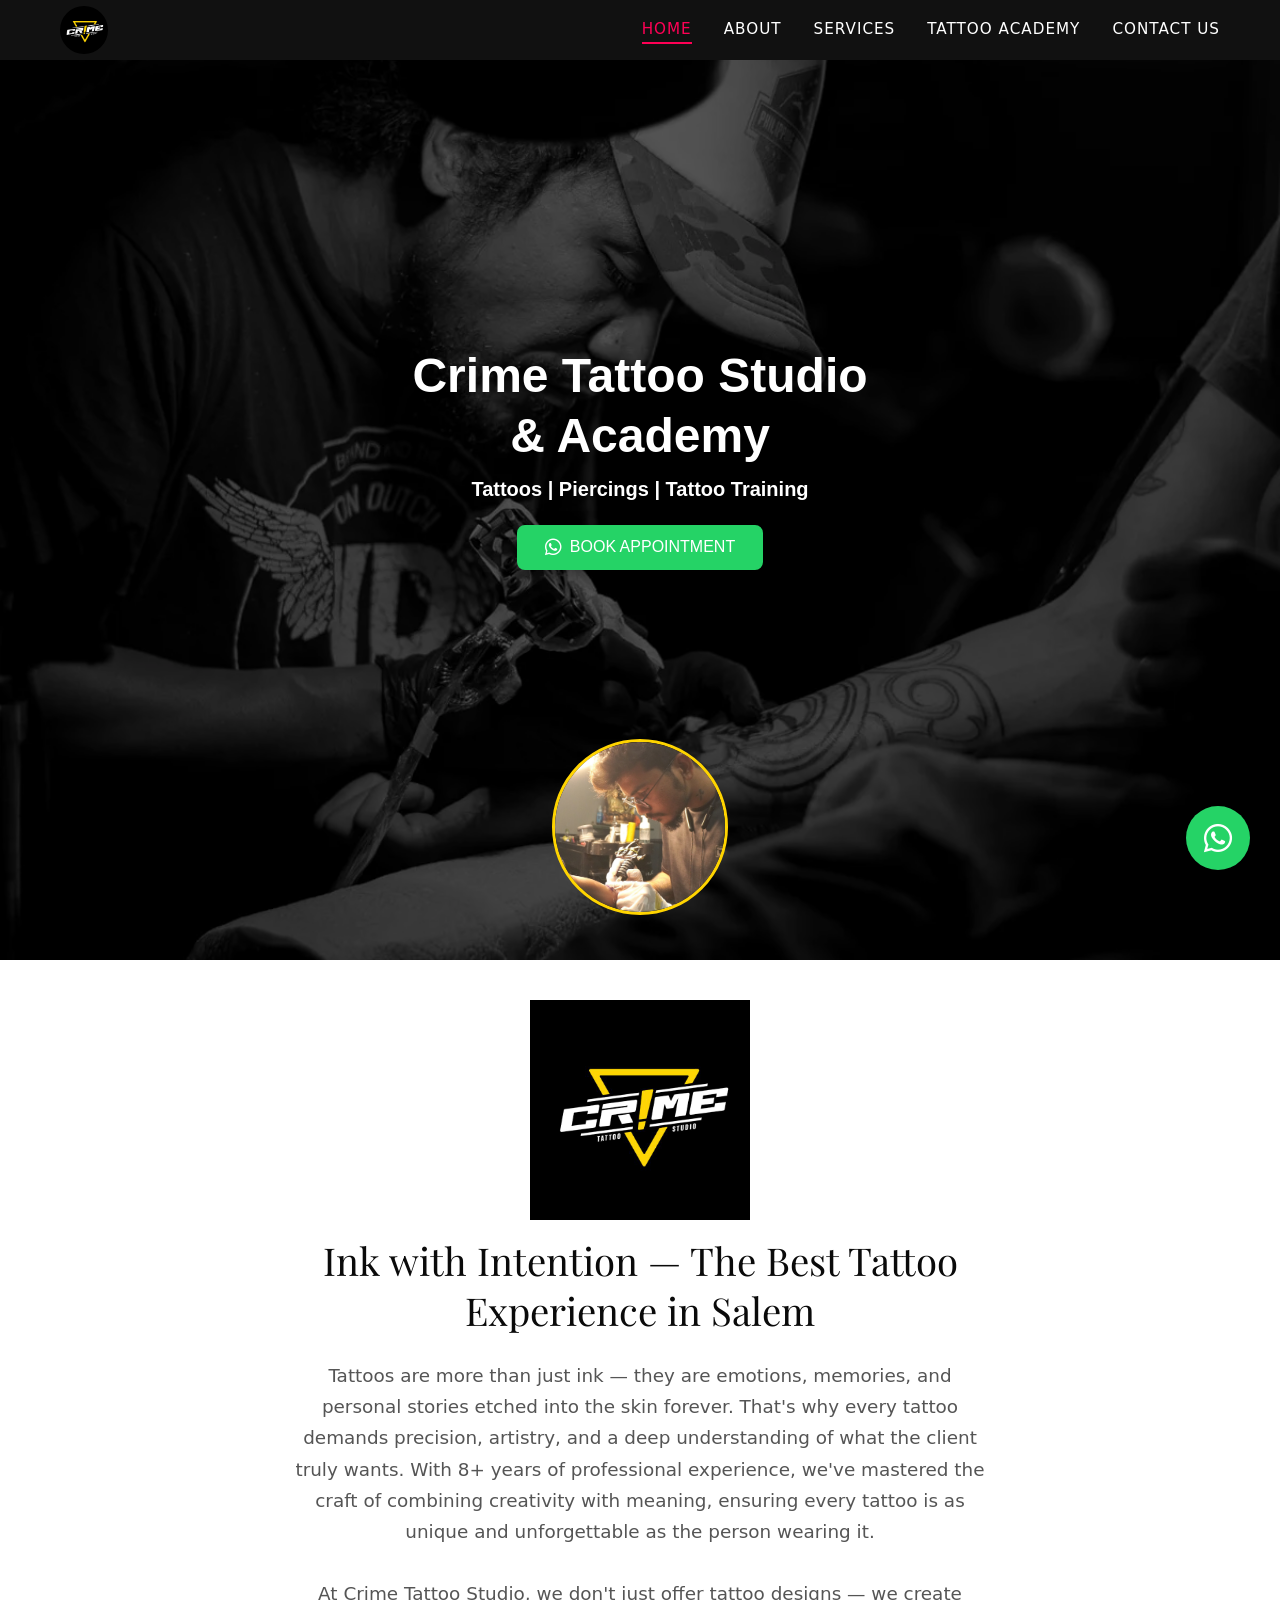
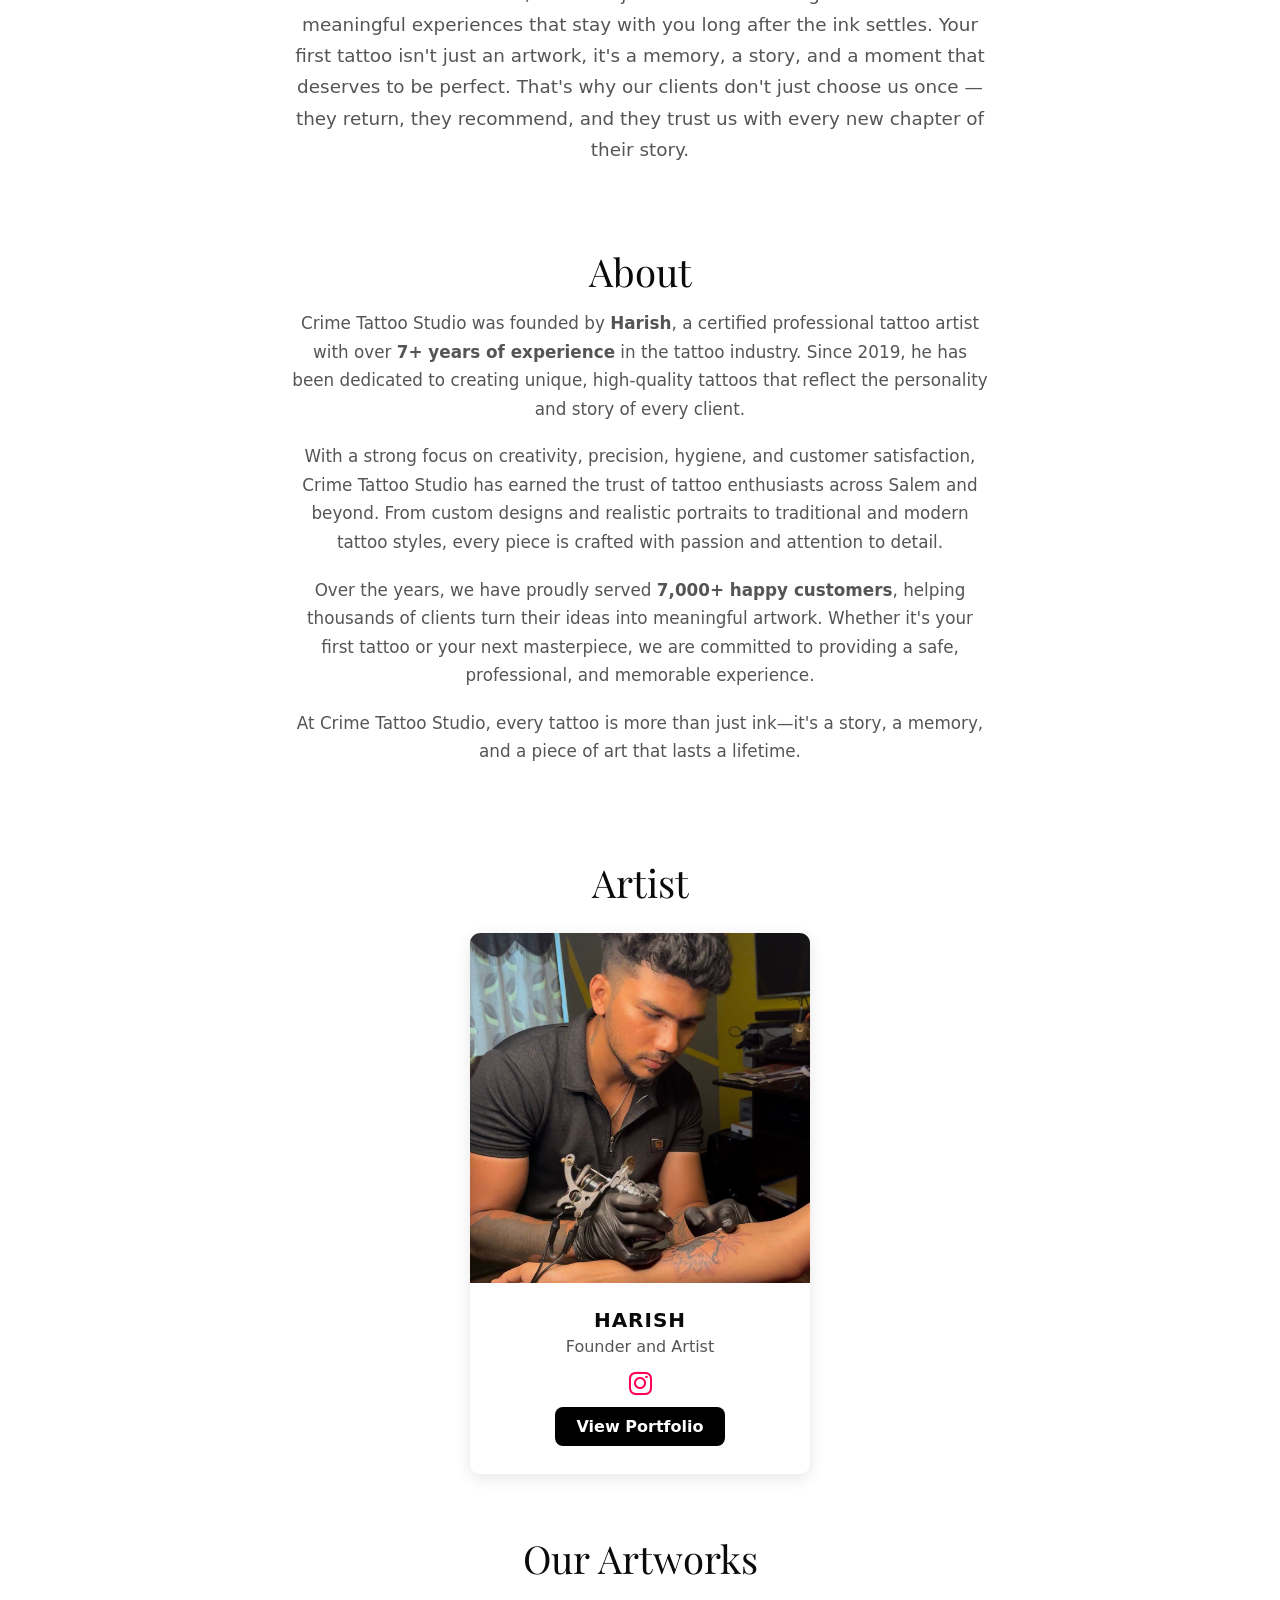
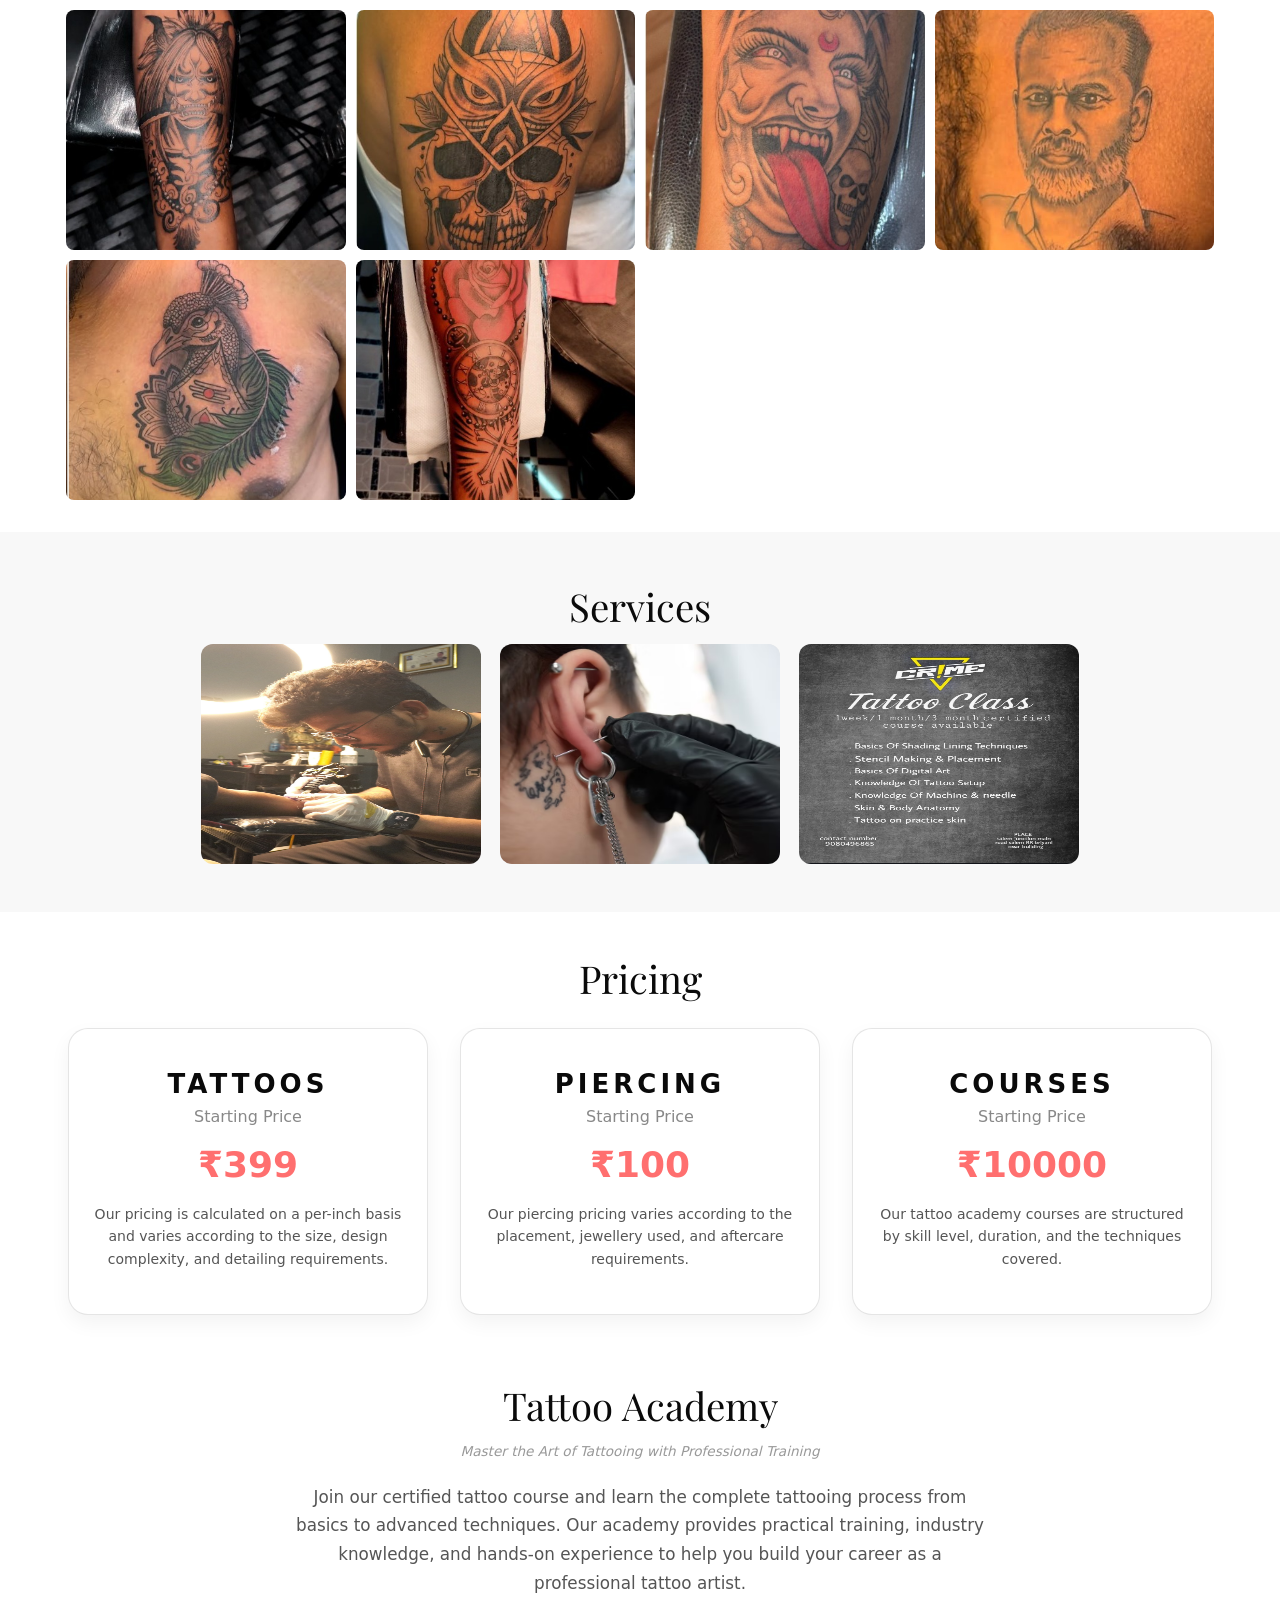
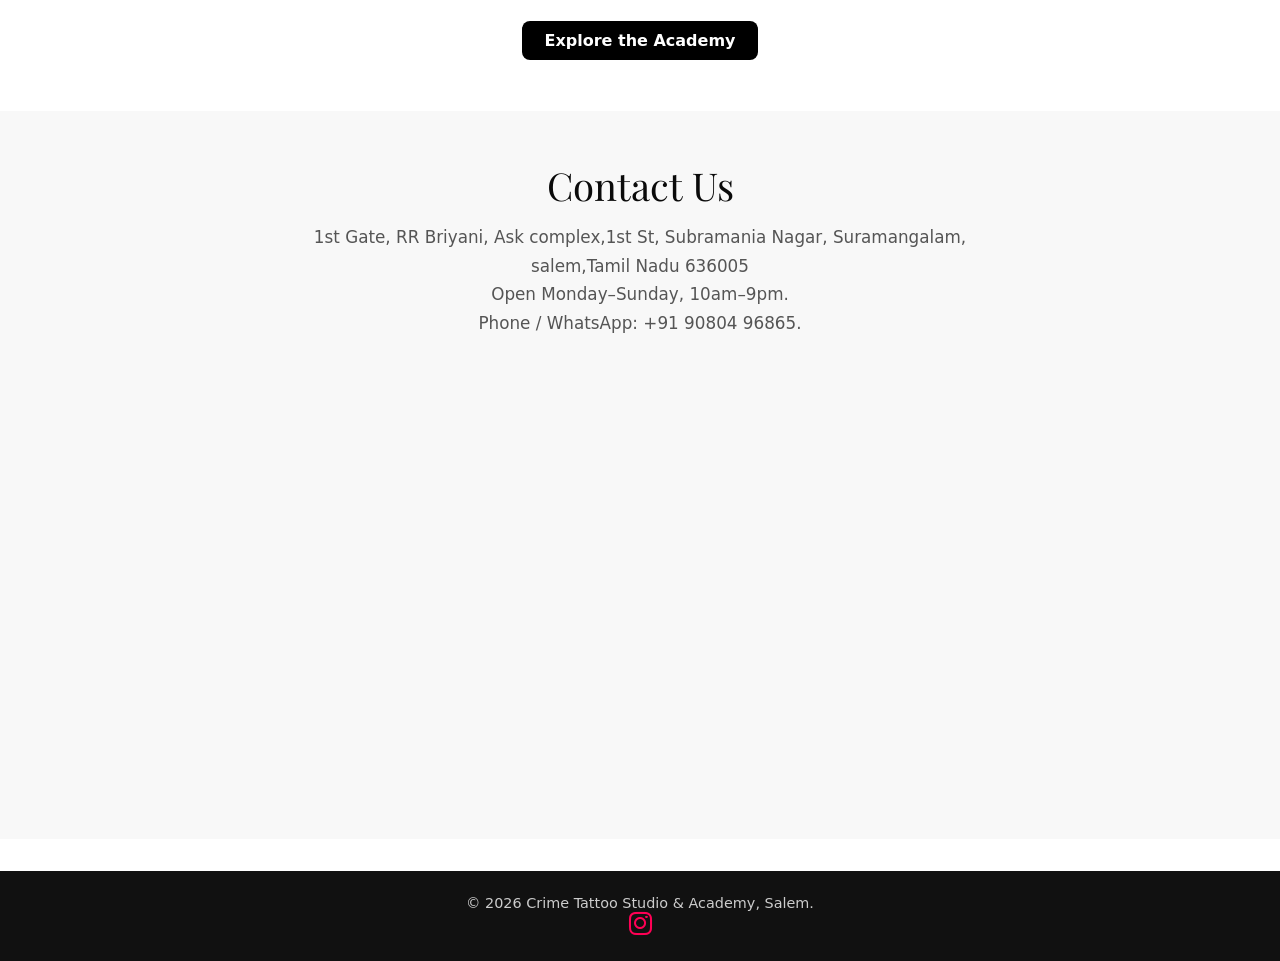
==== index.html @ ee8f3f7a "Fix portfolio issue" ====
<!DOCTYPE html>
<html lang="en">
<head>
    <meta charset="UTF-8">
    <meta name="viewport" content="width=device-width, initial-scale=1.0">
    <link rel="stylesheet" href="css/index.css.css">
    <link rel="icon" href="image/logo.png">
    <link href="https://fonts.googleapis.com/css2?family=Playfair+Display:wght@400;600;700&display=swap" rel="stylesheet">
    <link rel="stylesheet" href="https://cdnjs.cloudflare.com/ajax/libs/font-awesome/6.5.0/css/all.min.css">
    <title>Crime Tattoo Studio &amp; Academy</title>
</head>
<body>

    <!-- ---------------------------------------------------------------- menu-bar ---------------------------------------------------------------- -->
    <header class="header">
        <a href="#home" class="logo-link">
            <img src="image/logo-img.png" alt="Crime Tattoo Studio" class="header-logo">
        </a>

        <nav class="desktop-nav">
            <ul>
                <li class="active"><a href="#home">HOME</a></li>
                <li><a href="#about">ABOUT</a></li>
                <li><a href="#aesthetics">SERVICES</a></li>
                <li><a href="academy.html">TATTOO ACADEMY</a></li>
                <li><a href="#contact">CONTACT US</a></li>
            </ul>
        </nav>

        <div class="hamburger" onclick="openMenu()" role="button" aria-label="Open menu" tabindex="0">
            <span></span>
            <span></span>
            <span></span>
        </div>
    </header>

    <!-- Sidebar Menu (mobile) -->
    <div id="menu" class="menu">
        <div class="menu-header">
            <img src="image/logo-img.png" alt="Crime Tattoo Studio" class="menu-logo">
            <span class="close" onclick="closeMenu()">✕</span>
        </div>

        <ul>
            <li class="active"><a href="#home" onclick="closeMenu()">HOME</a></li>
            <li><a href="#about" onclick="closeMenu()">ABOUT</a></li>
            <li><a href="#aesthetics" onclick="closeMenu()">Services</a></li>
            <li><a href="academy.html" onclick="closeMenu()">TATTOO ACADEMY</a></li>
            <li><a href="#contact" onclick="closeMenu()">CONTACT US</a></li>
        </ul>
    </div>

    <!-- ---------------------------------------------------------------- front image ---------------------------------------------------------------- -->
    <div class="front-img-div" id="home">
        <img src="image/front_img.webp" alt="Crime Tattoo Studio interior" class="front-img">
        <div class="overlay">
            <h1 class="overlay-text">Crime Tattoo Studio<br>&amp; Academy</h1>
            <p class="overlay-text-P">Tattoos | Piercings | Tattoo Training</p>
            <a href="https://wa.me/919080496865?text=Hi%2C%20I%27d%20like%20to%20book%20a%20tattoo%20appointment." target="_blank" rel="noopener" class="overlay-text-button">
                <i class="fa-brands fa-whatsapp"></i> BOOK APPOINTMENT
            </a>
            <img class="front-img-artist" src="image/artist.jpg" alt="Tattoo artist at work">
        </div>
    </div>

    <!-- ---------------------------------------------------------------- bio ---------------------------------------------------------------- -->
    <div class="brand-container">
        <img src="image/logo-img.png" alt="" class="brand-img-1">
    </div>

    <div class="bio">
        <h1 class="bio-font">Ink with Intention — The Best Tattoo Experience in Salem</h1>
    </div>

    <div class="para-div">
        <p class="bio-para">Tattoos are more than just ink — they are emotions, memories, and personal stories etched into the skin forever. That's why every tattoo demands precision, artistry, and a deep understanding of what the client truly wants.
        With 8+ years of professional experience, we've mastered the craft of combining creativity with meaning, ensuring every tattoo is as unique and unforgettable as the person wearing it.</p>

        <p class="bio-para" style="margin-top: 30px;">At Crime Tattoo Studio, we don't just offer tattoo designs — we create meaningful experiences that stay with you long after the ink settles. Your first tattoo isn't just an artwork, it's a memory, a story, and a moment that deserves to be perfect.
        That's why our clients don't just choose us once — they return, they recommend, and they trust us with every new chapter of their story.</p>
    </div>

    <div class="insta-embed-wrap">
        <blockquote class="instagram-media" data-instgrm-permalink="https://www.instagram.com/reel/C_cwazCBXY9/?utm_source=ig_web_copy_link&igsh=MzRlODBiNWFlZA==" data-instgrm-version="14" style="width:100%; max-width:540px; margin:0 auto;">
        </blockquote>
        <script async src="https://www.instagram.com/embed.js"></script>
    </div>

    <!-- ---------------------------------------------------------------- ABOUT (placeholder — replace with real content) ---------------------------------------------------------------- -->
    <section id="about" class="content-section">
        <h1 class="section-title">About</h1>
        <div class="placeholder-block">
            <p class="placeholder-text">
    Crime Tattoo Studio was founded by <strong>Harish</strong>, a certified professional tattoo artist with over <strong>7+ years of experience</strong> in the tattoo industry. Since 2019, he has been dedicated to creating unique, high-quality tattoos that reflect the personality and story of every client.
</p>

<br>

<p class="placeholder-text">
    With a strong focus on creativity, precision, hygiene, and customer satisfaction, Crime Tattoo Studio has earned the trust of tattoo enthusiasts across Salem and beyond. From custom designs and realistic portraits to traditional and modern tattoo styles, every piece is crafted with passion and attention to detail.
</p>

<br>

<p class="placeholder-text">
    Over the years, we have proudly served <strong>7,000+ happy customers</strong>, helping thousands of clients turn their ideas into meaningful artwork. Whether it's your first tattoo or your next masterpiece, we are committed to providing a safe, professional, and memorable experience.
</p>

<br>

<p class="placeholder-text">
    At Crime Tattoo Studio, every tattoo is more than just ink—it's a story, a memory, and a piece of art that lasts a lifetime.
</p>
        </div>
    </section>

    <!-- ---------------------------------------------------------------- artist ---------------------------------------------------------------- -->
    <div class="artist">
        <h1>Artist</h1>
    </div>

    <div class="center-wrapper">
        <div class="team-card">
            <img src="image/artist-img.jpg" alt="Harish, Founder and Artist" class="team-img">

            <div class="team-info">
                <h2>HARISH</h2>
                <p>Founder and Artist</p>
                <a href="https://www.instagram.com/crime_tattoo_studio?utm_source=ig_web_button_share_sheet&igsh=ZDNlZDc0MzIxNw==" target="_blank" rel="noopener" class="insta-icon">
                    <i class="fa-brands fa-instagram"></i>
                </a>
                <a href="https://www.instagram.com/crime_tattoo_studio/?hl=en" class="portfolio-btn" target="_blank">
                    View Portfolio
                </a>
            </div>
        </div>
    </div>

      <!-- ---------------------------------------------------------------- artworks ---------------------------------------------------------------- -->
    <div class="art-work" id="artworks">
        <h1>Our Artworks</h1>
    
        <div class="artwork-grid">
            <img src="image/art-1.jpg" alt="Tattoo artwork 1" class="artwork-img">
            <img src="image/art-2.jpeg" alt="Tattoo artwork 2" class="artwork-img">
            <img src="image/art-3.jpeg" alt="Tattoo artwork 3" class="artwork-img">
            <img src="image/art-4.jpeg" alt="Tattoo artwork 4" class="artwork-img">
            <img src="image/art-5.jpeg" alt="Tattoo artwork 5" class="artwork-img">
            <img src="image/art-6.jpeg" alt="Tattoo artwork 6" class="artwork-img">
        </div>
    </div>

    <!-- ---------------------------------------------------------------- AESTHETICS (placeholder — replace with real content) ---------------------------------------------------------------- -->
    <section id="aesthetics" class="content-section content-section-alt">
        <h1 class="section-title">Services</h1>
        <!-- <p class="placeholder-note">Placeholder section — replace this text and gallery with real content.</p> -->
        <div class="placeholder-grid">
            <div class="placeholder-box">
            <img src="image/artist.jpg" alt="Tattoo artwork 5">
            </div>
            <div class="placeholder-box">
                <img src="image/pierce.avif" alt="">

            </div>
            <div class="placeholder-box">
             <img src="image/course.jpg" alt="Tattoo artwork 5" >
            </div>
        </div>
    </section>

        <!-- ---------------------------------------------------------------- pricing ---------------------------------------------------------------- -->
    <div style="text-align: center;">
        <h1 class="pricing">Pricing</h1>
    </div>

    <div class="price-grid">
        <div class="price-card">
            <h2>TATTOOS</h2>
            <p class="sub">Starting Price</p>
            <h3 class="price">₹399</h3>
            <p class="desc">Our pricing is calculated on a per-inch basis and varies according to the size, design complexity, and detailing requirements.</p>
        </div>

        <div class="price-card">
            <h2>PIERCING</h2>
            <p class="sub">Starting Price</p>
            <h3 class="price">₹100</h3>
            <p class="desc">Our piercing pricing varies according to the placement, jewellery used, and aftercare requirements.</p>
        </div>

        <div class="price-card">
            <h2>COURSES</h2>
            <p class="sub">Starting Price</p>
            <h3 class="price">₹10000</h3>
            <p class="desc">Our tattoo academy courses are structured by skill level, duration, and the techniques covered.</p>
        </div>
    </div>


    <!-- ---------------------------------------------------------------- TATTOO ACADEMY teaser (full page lives at academy.html) ---------------------------------------------------------------- -->
    <section id="academy" class="content-section">
        <h1 class="section-title">Tattoo Academy</h1>
        <p class="placeholder-note">Master the Art of Tattooing with Professional Training</p>
        <div class="placeholder-block">
            <p class="placeholder-text">
                Join our certified tattoo course and learn the complete tattooing process from basics to advanced techniques. Our academy provides practical training, industry knowledge, and hands-on experience to help you build your career as a professional tattoo artist.
            </p>
            <a href="academy.html" class="portfolio-btn" style="margin-top: 1.5rem;">
                Explore the Academy
            </a>
        </div>
    </section>

    <!-- ---------------------------------------------------------------- CONTACT US (placeholder — replace with real content) ---------------------------------------------------------------- -->
    <section id="contact" class="content-section content-section-alt">
        <h1 class="section-title">Contact Us</h1>
        <div class="placeholder-block">
            <p class="placeholder-text">1st Gate, RR Briyani, Ask complex,1st St, Subramania Nagar, Suramangalam, salem,Tamil Nadu 636005<br>Open Monday–Sunday, 10am–9pm.<br>Phone / WhatsApp: +91 90804 96865.</p>
            
            <div class="map-container">
                  <iframe
        src="https://www.google.com/maps/embed?pb=!1m18!1m12!1m3!1d4568.68470711712!2d78.1223029!3d11.6735765!2m3!1f0!2f0!3f0!3m2!1i1024!2i768!4f13.1!3m3!1m2!1s0x3babf17b9f1bd585%3A0x77388f1782b9aaf9!2sCrime%20Tattoo%20Studio!5e1!3m2!1sen!2sin!4v1781874824951!5m2!1sen!2sin"
        width="100%"
        height="450"
        style="border:0;"
        allowfullscreen=""
        loading="lazy">
    </iframe>
            </div>
            
        </div>
    </section>


    <!-- ---------------------------------------------------------------- floating whatsapp (mobile + desktop) ---------------------------------------------------------------- -->
    <a href="https://wa.me/919080496865?text=Hi%2C%20I%27d%20like%20to%20book%20a%20tattoo%20appointment." target="_blank" rel="noopener" class="whatsapp-float" aria-label="Book appointment on WhatsApp">
        <i class="fa-brands fa-whatsapp"></i>
    </a>

    <footer>
        <p>&copy; 2026 Crime Tattoo Studio &amp; Academy, Salem.</p>
        <div>
            <a href="https://www.instagram.com/crime_tattoo_studio?utm_source=ig_web_button_share_sheet&igsh=ZDNlZDc0MzIxNw==" target="_blank" rel="noopener" class="insta-icon">
                    <i class="fa-brands fa-instagram"></i>
                </a>

        </div>
        
    </footer>

    <script>
        function openMenu() {
            document.getElementById("menu").classList.add("active");
        }

        function closeMenu() {
            document.getElementById("menu").classList.remove("active");
        }
    </script>
</body>
</html>
---- css/index.css.css ----
/* ==========================================================================
   Crime Tattoo Studio — responsive stylesheet
   Mobile-first. Brand: black / yellow accent / pink-red (kept from original).
   ========================================================================== */

:root {
  --ink: #0a0a0a;
  --paper: #ffffff;
  --accent-yellow: #ffd400;
  --accent-pink: #ff0055;
  --accent-coral: #ff6f6f;
  --muted: #555;
  --max-width: 1180px;
}

* {
  box-sizing: border-box;
}

body {
  margin: 0;
  font-family: system-ui, -apple-system, BlinkMacSystemFont, 'Segoe UI', Roboto, Oxygen, Ubuntu, Cantarell, 'Open Sans', 'Helvetica Neue', sans-serif;
  color: var(--ink);
  overflow-x: hidden;
}

img {
  max-width: 100%;
  display: block;
}

a {
  color: inherit;
}

.logo-img {
  border-radius: 50%;
  object-fit: cover;
}

/* -------------------------------------------------------------------- menu bar -------------------------------------------------------------------- */
.header {
  height: 60px;
  background: #111;
  display: flex;
  justify-content: space-between;
  align-items: center;
  padding: 0 20px;
}

.header .logo-link {
  display: flex;
  align-items: center;
}

.header-logo {
  width: 48px;
  height: 48px;
  border-radius: 50%;
  object-fit: cover;
}

/* Hamburger (mobile) */
.hamburger {
  cursor: pointer;
}

.hamburger span {
  display: block;
  width: 35px;
  height: 5px;
  background: var(--accent-pink);
  margin: 6px 0;
  border-radius: 5px;
}

/* Desktop nav — hidden on mobile, shown at tablet+ */
.desktop-nav {
  display: none;
}

.desktop-nav ul {
  display: flex;
  gap: 2rem;
  list-style: none;
  margin: 0;
  padding: 0;
}

.desktop-nav ul li {
  color: #fff;
  font-size: 0.95rem;
  letter-spacing: 1px;
  cursor: pointer;
  padding: 4px 0;
  border-bottom: 2px solid transparent;
  transition: border-color 0.2s ease, color 0.2s ease;
}

.desktop-nav ul li:hover {
  color: var(--accent-yellow);
}

.desktop-nav ul li a {
  text-decoration: none;
  color: inherit;
}

.desktop-nav ul li.active {
  color: var(--accent-pink);
  border-bottom-color: var(--accent-pink);
}

/* Mobile slide-out menu */
.menu {
  position: fixed;
  top: 0;
  right: -100%;
  width: 100%;
  height: 100vh;
  background: #000;
  transition: 0.4s ease;
  padding: 20px;
  z-index: 99999;
}

.menu.active {
  right: 0;
}

.menu-header {
  display: flex;
  justify-content: space-between;
  align-items: center;
}

.menu-logo {
  width: 48px;
  height: 48px;
  border-radius: 50%;
  object-fit: cover;
}

.close {
  font-size: 28px;
  color: var(--accent-pink);
  cursor: pointer;
}

.menu ul {
  margin-top: 50px;
  list-style: none;
  padding: 0;
}

.menu ul li {
  padding: 15px 0;
  font-size: 20px;
}

.menu ul li a {
  display: block;
  color: #fff;
  text-decoration: none;
  cursor: pointer;
}

.menu ul li.active a {
  color: var(--accent-pink);
}

/* -------------------------------------------------------------------- hero -------------------------------------------------------------------- */
.front-img-div {
  position: relative;
  width: 100%;
  height: 100vh;
  min-height: 480px;
  overflow: hidden;
}

.front-img {
  width: 100%;
  height: 100%;
  object-fit: cover;
}

.overlay {
  position: absolute;
  inset: 0;
  background: rgba(0, 0, 0, 0.65);
  display: flex;
  flex-direction: column;
  align-items: center;
  justify-content: center;
  text-align: center;
  padding: 0 1.2rem;
}

.overlay-text {
  color: white;
  font-size: clamp(1.6rem, 6vw, 2.5rem);
  font-weight: bold;
  line-height: 1.25;
  font-family: 'Franklin Gothic Medium', 'Arial Narrow', Arial, sans-serif;
  margin: 0 0 0.75rem;
}

.overlay-text-P {
  color: white;
  font-weight: bold;
  font-size: clamp(0.9rem, 2.5vw, 1.1rem);
  font-family: 'Franklin Gothic Medium', 'Arial Narrow', Arial, sans-serif;
  margin: 0 0 1.5rem;
}

.overlay-text-button {
  display: inline-flex;
  align-items: center;
  gap: 0.5rem;
  color: white;
  font-weight: 500;
  text-decoration: none;
  border: 2px solid var(--accent-yellow);
  border-radius: 8px;
  background-color: #25D366; /* WhatsApp green so the action reads instantly */
  border-color: #25D366;
  cursor: pointer;
  font-family: "Inter UI", "SF Pro Display", -apple-system, BlinkMacSystemFont, "Segoe UI", Roboto, Oxygen, Ubuntu, Cantarell, "Open Sans", "Helvetica Neue", sans-serif;
  font-size: 16px;
  height: 2.8rem;
  padding: 0 1.6rem;
  box-shadow: rgba(0, 0, 0, 0.35) 0 4px 16px;
  transition: transform 0.2s ease, box-shadow 0.2s ease;
  margin-bottom: 6.5rem; /* clears space above the artist photo */
}

.overlay-text-button:hover {
  transform: translateY(-2px);
  box-shadow: rgba(0, 0, 0, 0.45) 0 6px 20px;
}

.overlay-text-button i {
  font-size: 1.2rem;
}

.front-img-artist {
  position: absolute;
  bottom: 5%;
  left: 50%;
  transform: translateX(-50%);
  width: 9rem;
  height: 9rem;
  border-radius: 50%;
  object-fit: cover;
  border: 3px solid var(--accent-yellow);
}

/* -------------------------------------------------------------------- bio -------------------------------------------------------------------- */
.brand-container {
  width: 100%;
  padding: 2.5rem 1rem 1rem;
  display: flex;
  justify-content: center;
  align-items: center;
}

.brand-img-1 {
  width: 60%;
  max-width: 220px;
  height: auto;
  object-fit: contain;
}

.bio {
  text-align: center;
  padding: 0 1rem;
}

.bio-font {
  font-family: 'Playfair Display', serif;
  font-size: clamp(1.5rem, 4vw, 2.2rem);
  font-weight: 400;
  line-height: 1.3em;
  max-width: 800px;
  margin: 0 auto;
}

.para-div {
  text-align: center;
  padding: 1.5rem 1rem 0;
}

.bio-para {
  max-width: 700px;
  margin: 0 auto;
  text-align: center;
  font-size: 1.05rem;
  line-height: 1.7;
  color: var(--muted);
}

/* Instagram embed */
.insta-embed-wrap {
  display: flex;
  justify-content: center;
  padding: 2rem 1rem 0;
}

/* -------------------------------------------------------------------- pricing -------------------------------------------------------------------- */
.pricing {
  font-family: 'Playfair Display', serif;
  font-size: clamp(1.8rem, 5vw, 2.4rem);
  font-weight: 400;
  margin: 2.5rem 0 0.5rem;
}

.price-grid {
  display: flex;
  flex-wrap: wrap;
  justify-content: center;
  gap: 1.5rem;
  padding: 1rem 1rem 1rem;
  max-width: var(--max-width);
  margin: 0 auto;
}

.price-card {
  flex: 1 1 280px;
  max-width: 360px;
  width: 100%;
  background: #fff;
  border: 1px solid rgba(0, 0, 0, 0.1);
  border-radius: 20px;
  padding: 40px 20px 30px;
  margin: 0;
  text-align: center;
  box-shadow: 0px 8px 20px rgba(0, 0, 0, 0.05);
  transition: transform 0.25s ease, box-shadow 0.25s ease;
}

.price-card:hover {
  transform: translateY(-6px);
  box-shadow: 0px 14px 28px rgba(0, 0, 0, 0.1);
}

.price-card h2 {
  font-size: 26px;
  letter-spacing: 4px;
  font-weight: 600;
  margin: 0;
}

.price-card .sub {
  color: #888;
  font-size: 16px;
  margin-top: 8px;
}

.price-card .price {
  color: var(--accent-coral);
  font-size: 36px;
  font-weight: 700;
  margin: 18px 0;
}

.price-card .desc {
  font-size: 14px;
  color: #555;
  margin-top: 12px;
  line-height: 1.6;
}

/* -------------------------------------------------------------------- artist -------------------------------------------------------------------- */
.artist {
  text-align: center;
  padding-top: 1rem;
}

.artist h1 {
  font-family: 'Playfair Display', serif;
  font-size: clamp(1.8rem, 5vw, 2.4rem);
  font-weight: 400;
}

.center-wrapper {
  display: flex;
  justify-content: center;
  align-items: center;
  width: 100%;
  padding: 0 1rem 2rem;
}

.team-card {
  width: 100%;
  max-width: 320px;
  border-radius: 10px;
  overflow: hidden;
  box-shadow: 0 4px 15px rgba(0, 0, 0, 0.1);
  background: white;
  text-align: center;
}

.team-img {
  width: 100%;
  height: 350px;
  object-fit: cover;
}

.team-info {
  padding: 25px 10px;
}

.team-info h2 {
  margin: 0;
  font-size: 20px;
  font-weight: 700;
  letter-spacing: 1px;
}

.team-info p {
  margin: 5px 0 15px;
  font-size: 16px;
  color: #555;
}

.insta-icon i {
  font-size: 26px;
  color: var(--accent-pink);
  transition: 0.3s;
}

.insta-icon i:hover {
  transform: scale(1.2);
}

.portfolio-btn {
  display: flex;
  margin: 10px auto 3px;
  padding: 10px 22px;
  background: black;
  color: white;
  text-decoration: none;
  font-size: 16px;
  font-weight: 600;
  border-radius: 8px;
  transition: 0.3s;
  justify-content: center;
  align-items: center;
  gap: 12px;
  max-width: fit-content;
}

.portfolio-btn:hover {
  background: #333;
}

/* -------------------------------------------------------------------- artworks -------------------------------------------------------------------- */
.art-work {
  text-align: center;
  padding-bottom: 2rem;
}

.art-work h1 {
  font-family: 'Playfair Display', serif;
  font-size: clamp(1.8rem, 5vw, 2.4rem);
  font-weight: 400;
}

.artwork-grid {
  display: grid;
  grid-template-columns: repeat(2, 1fr);
  gap: 10px;
  max-width: var(--max-width);
  margin: 1.5rem auto 0;
  padding: 0 1rem;
}

.artwork-img {
  width: 100%;
  height: 180px;
  object-fit: cover;
  border-radius: 8px;
  transition: transform 0.3s ease, box-shadow 0.3s ease;
}

.artwork-img:hover {
  transform: scale(1.03);
  box-shadow: 0 8px 20px rgba(0, 0, 0, 0.2);
}

/* -------------------------------------------------------------------- placeholder content sections (About / Aesthetics / Academy / Contact) -------------------------------------------------------------------- */
.content-section {
  text-align: center;
  padding: 3rem 1.2rem;
  scroll-margin-top: 70px; /* keeps the section title visible below the fixed-ish header when jumped to via #anchor */
}

.content-section-alt {
  background: #f8f8f8;
}

.section-title {
  font-family: 'Playfair Display', serif;
  font-size: clamp(1.8rem, 5vw, 2.4rem);
  font-weight: 400;
  margin: 0 0 0.75rem;
}

.placeholder-note {
  font-size: 0.85rem;
  color: #999;
  font-style: italic;
  margin: 0 0 1.5rem;
}

.placeholder-block {
  max-width: 700px;
  margin: 0 auto;
}

.placeholder-text {
  font-size: 1.05rem;
  line-height: 1.7;
  color: var(--muted);
  margin: 0;
}


.placeholder-grid {
  display: flex;
  flex-wrap: wrap;
  justify-content: center;
  gap: 1.2rem;
  max-width: var(--max-width);
  margin: 0 auto;
}
 
.placeholder-box {
  flex: 1 1 220px;
  max-width: 280px;
  height: 220px;
  /* height: 280px; */
  border-radius: 12px;
  overflow: hidden;

  background: repeating-linear-gradient(
    45deg,
    #e8e8e8,
    #e8e8e8 10px,
    #f3f3f3 10px,
    #f3f3f3 20px
  );
}

.placeholder-box img {
    width: 100%;
    height: 100%;
    object-fit: fill;
    /* object-fit: contain; */
    display: block;
}


.placeholder-box .artwork-img {
  width: 100%;
  height: 100%;
  object-fit: cover;
  border-radius: 0;
}


.contact-whatsapp-btn {
  display: inline-flex;
  align-items: center;
  gap: 0.5rem;
  margin-top: 1.5rem;
  background-color: #25D366;
  color: #fff;
  text-decoration: none;
  font-weight: 600;
  font-size: 15px;
  padding: 0.8rem 1.6rem;
  border-radius: 8px;
  transition: transform 0.2s ease, box-shadow 0.2s ease;
}

.contact-whatsapp-btn:hover {
  transform: translateY(-2px);
  box-shadow: 0 6px 16px rgba(0, 0, 0, 0.2);
}

/* -------------------------------------------------------------------- floating WhatsApp button -------------------------------------------------------------------- */
.whatsapp-float {
  position: fixed;
  bottom: 22px;
  right: 22px;
  width: 56px;
  height: 56px;
  background-color: #25D366;
  border-radius: 50%;
  display: flex;
  align-items: center;
  justify-content: center;
  color: white;
  font-size: 28px;
  box-shadow: 0 6px 16px rgba(0, 0, 0, 0.3);
  z-index: 9999;
  text-decoration: none;
  transition: transform 0.2s ease;
}

.whatsapp-float:hover {
  transform: scale(1.08);
}

/* -------------------------------------------------------------------- footer -------------------------------------------------------------------- */
footer {
  background: #111;
  color: #ccc;
  text-align: center;
  padding: 1.5rem 1rem;
  font-size: 0.9rem;
  margin-top: 2rem;
}

footer p {
  margin: 0;
}

/* ==========================================================================
   Tattoo Academy page
   ========================================================================== */

/* Academy hero — shorter than the homepage hero, same overlay treatment */
.academy-hero {
  position: relative;
  width: 100%;
  height: 60vh;
  min-height: 360px;
  overflow: hidden;
}

.academy-hero .front-img {
  width: 100%;
  height: 100%;
  object-fit: cover;
}

.academy-hero .overlay {
  background: rgba(0, 0, 0, 0.7);
}

.academy-eyebrow {
  color: var(--accent-yellow);
  font-size: 0.85rem;
  letter-spacing: 3px;
  font-weight: 600;
  margin: 0 0 0.75rem;
}

/* Stat strip under the hero */
.academy-stats {
  display: flex;
  flex-wrap: wrap;
  justify-content: center;
  gap: 0;
  max-width: var(--max-width);
  margin: 0 auto;
  padding: 1.8rem 1rem;
  text-align: center;
}

.academy-stat {
  flex: 1 1 140px;
  padding: 0.5rem 1rem;
}

.academy-stat .num {
  display: block;
  font-family: 'Playfair Display', serif;
  font-size: clamp(1.6rem, 4vw, 2.2rem);
  color: var(--accent-pink);
  font-weight: 700;
  line-height: 1.1;
}

.academy-stat .label {
  display: block;
  font-size: 0.8rem;
  color: var(--muted);
  letter-spacing: 0.5px;
  margin-top: 0.25rem;
  text-transform: uppercase;
}

/* Why train with us — feature grid */
.feature-grid {
  display: grid;
  grid-template-columns: 1fr;
  gap: 1.4rem;
  max-width: var(--max-width);
  margin: 2rem auto 0;
  padding: 0 1rem;
}

.feature-card {
  background: #fff;
  border-radius: 16px;
  padding: 1.8rem 1.5rem;
  text-align: left;
  box-shadow: 0 6px 18px rgba(0, 0, 0, 0.05);
  border: 1px solid rgba(0, 0, 0, 0.06);
}

.feature-card .feature-icon {
  width: 44px;
  height: 44px;
  border-radius: 50%;
  background: var(--ink);
  color: var(--accent-yellow);
  display: flex;
  align-items: center;
  justify-content: center;
  font-size: 1.1rem;
  margin-bottom: 1rem;
}

.feature-card h3 {
  font-family: 'Playfair Display', serif;
  font-weight: 600;
  font-size: 1.15rem;
  margin: 0 0 0.5rem;
}

.feature-card p {
  font-size: 0.95rem;
  color: var(--muted);
  line-height: 1.6;
  margin: 0;
}

/* Courses */
.course-grid {
  display: flex;
  flex-wrap: wrap;
  justify-content: center;
  gap: 1.8rem;
  max-width: var(--max-width);
  margin: 2rem auto 0;
  padding: 0 1rem;
}

.course-card {
  position: relative;
  flex: 1 1 320px;
  max-width: 420px;
  width: 100%;
  background: #fff;
  border-radius: 20px;
  overflow: hidden;
  box-shadow: 0 10px 26px rgba(0, 0, 0, 0.07);
  border: 1px solid rgba(0, 0, 0, 0.06);
  text-align: left;
}

.course-card .course-head {
  background: var(--ink);
  color: #fff;
  padding: 1.6rem 1.6rem 1.3rem;
  position: relative;
}

.course-card .course-tier {
  font-size: 0.8rem;
  letter-spacing: 2px;
  color: var(--accent-yellow);
  font-weight: 600;
  margin: 0 0 0.3rem;
}

.course-card .course-title {
  font-family: 'Playfair Display', serif;
  font-size: 1.5rem;
  margin: 0;
}

/* duration ribbon — signature detail, pinned top-right of each course card */
.course-duration {
  position: absolute;
  top: 1.2rem;
  right: -0.4rem;
  background: var(--accent-pink);
  color: #fff;
  font-size: 0.75rem;
  font-weight: 700;
  letter-spacing: 0.5px;
  padding: 0.4rem 0.9rem 0.4rem 0.7rem;
  border-radius: 6px 0 0 6px;
  box-shadow: 0 4px 10px rgba(0, 0, 0, 0.25);
}

.course-duration::after {
  content: "";
  position: absolute;
  right: -0.4rem;
  top: 0;
  border-style: solid;
  border-width: 0 0.4rem 0.4rem 0;
  border-color: transparent #b8003f transparent transparent;
}

.course-card .course-body {
  padding: 1.5rem 1.6rem 1.8rem;
}

.course-card .course-schedule {
  font-size: 0.85rem;
  color: var(--muted);
  margin: 0 0 1rem;
  font-style: italic;
}

.course-card ul.course-list {
  list-style: none;
  padding: 0;
  margin: 0 0 1.6rem;
}

.course-card ul.course-list li {
  position: relative;
  padding-left: 1.4rem;
  margin-bottom: 0.7rem;
  font-size: 0.95rem;
  line-height: 1.55;
  color: #333;
}

.course-card ul.course-list li::before {
  content: "✓";
  position: absolute;
  left: 0;
  color: var(--accent-pink);
  font-weight: 700;
}

.course-enroll-btn {
  display: inline-flex;
  align-items: center;
  gap: 0.5rem;
  background: var(--ink);
  color: #fff;
  text-decoration: none;
  font-weight: 600;
  font-size: 0.95rem;
  padding: 0.75rem 1.4rem;
  border-radius: 8px;
  transition: background 0.2s ease, transform 0.2s ease;
}

.course-enroll-btn:hover {
  background: var(--accent-pink);
  transform: translateY(-2px);
}

/* Student work gallery — reuse artwork grid sizing, own wrapper */
.student-work-grid {
  display: grid;
  grid-template-columns: repeat(2, 1fr);
  gap: 10px;
  max-width: var(--max-width);
  margin: 1.5rem auto 0;
  padding: 0 1rem;
}

.student-work-grid img {
  width: 100%;
  height: 160px;
  object-fit: cover;
  border-radius: 8px;
  transition: transform 0.3s ease, box-shadow 0.3s ease;
}

.student-work-grid img:hover {
  transform: scale(1.03);
  box-shadow: 0 8px 20px rgba(0, 0, 0, 0.2);
}

/* Testimonials */
.testimonial-grid {
  display: flex;
  flex-wrap: wrap;
  justify-content: center;
  gap: 1.4rem;
  max-width: var(--max-width);
  margin: 2rem auto 0;
  padding: 0 1rem;
}

.testimonial-card {
  flex: 1 1 280px;
  max-width: 340px;
  background: #fff;
  border-radius: 16px;
  padding: 1.8rem 1.5rem;
  text-align: left;
  box-shadow: 0 6px 18px rgba(0, 0, 0, 0.05);
  border: 1px solid rgba(0, 0, 0, 0.06);
}

.testimonial-card .quote-mark {
  font-family: 'Playfair Display', serif;
  font-size: 2.6rem;
  color: var(--accent-yellow);
  line-height: 1;
  margin: 0 0 0.4rem;
}

.testimonial-card p.quote {
  font-size: 0.95rem;
  color: #333;
  line-height: 1.65;
  margin: 0 0 1rem;
}

.testimonial-card .student-name {
  font-weight: 700;
  font-size: 0.9rem;
  margin: 0;
}

.testimonial-card .student-origin {
  font-size: 0.8rem;
  color: var(--muted);
  margin: 0.15rem 0 0;
}

/* Enroll CTA band */
.academy-cta-band {
  background: var(--ink);
  color: #fff;
  text-align: center;
  padding: 3rem 1.2rem;
}

.academy-cta-band h2 {
  font-family: 'Playfair Display', serif;
  font-size: clamp(1.6rem, 4vw, 2.2rem);
  font-weight: 400;
  margin: 0 0 0.6rem;
}

.academy-cta-band p {
  color: #ccc;
  font-size: 1rem;
  max-width: 540px;
  margin: 0 auto 1.6rem;
  line-height: 1.6;
}

.academy-cta-btn {
  display: inline-flex;
  align-items: center;
  gap: 0.6rem;
  background-color: #25D366;
  color: #fff;
  text-decoration: none;
  font-weight: 600;
  font-size: 1rem;
  padding: 0.9rem 1.8rem;
  border-radius: 8px;
  transition: transform 0.2s ease, box-shadow 0.2s ease;
}

.academy-cta-btn:hover {
  transform: translateY(-2px);
  box-shadow: 0 8px 20px rgba(0, 0, 0, 0.35);
}
/* ==========================================================================
   Tablet and up (≥ 768px)
   ========================================================================== */
@media only screen and (min-width: 768px) {
  .desktop-nav {
    display: block;
  }

  .hamburger {
    display: none;
  }

  .header {
    padding: 0 40px;
  }

  .front-img-artist {
    width: 10rem;
    height: 10rem;
  }

  .bio-font {
    font-size: clamp(1.8rem, 3vw, 2.4rem);
  }

  .artwork-grid {
    grid-template-columns: repeat(3, 1fr);
  }

  .artwork-img {
    height: 220px;
  }

  /* academy */
  .academy-hero {
    height: 50vh;
  }

  .feature-grid {
    grid-template-columns: repeat(2, 1fr);
  }

  .student-work-grid {
    grid-template-columns: repeat(3, 1fr);
  }

  .student-work-grid img {
    height: 190px;
  }
}

/* ==========================================================================
   Desktop and up (≥ 1024px)
   ========================================================================== */
@media only screen and (min-width: 1024px) {
  .header {
    padding: 0 60px;
  }

  .overlay-text {
    font-size: 3rem;
  }

  .overlay-text-P {
    font-size: 1.25rem;
  }

  .front-img-artist {
    width: 11rem;
    height: 11rem;
  }

  .bio-para {
    font-size: 1.15rem;
  }

  .price-grid {
    gap: 2rem;
  }

  .team-card {
    max-width: 340px;
  }

  .artwork-grid {
    grid-template-columns: repeat(4, 1fr);
  }

  .artwork-img {
    height: 240px;
  }

  /* academy */
  .feature-grid {
    grid-template-columns: repeat(3, 1fr);
  }

  .student-work-grid {
    grid-template-columns: repeat(4, 1fr);
  }

  .student-work-grid img {
    height: 220px;
  }

  .whatsapp-float {
    width: 64px;
    height: 64px;
    font-size: 32px;
    bottom: 30px;
    right: 30px;
  }
}


#location {
    padding: 60px 20px;
    text-align: center;
}

#location iframe {
    border-radius: 12px;
}
/* ==========================================================================
   Small phones (≤ 380px) — tighten up the hero so nothing overlaps
   ========================================================================== */
/* @media only screen and (max-width: 380px) { */
@media only screen and (max-width: 768px) {

  .overlay-text {
    font-size: 1.4rem;
  }

  .front-img-artist {
    width: 7rem;
    height: 7rem;
  }

  .overlay-text-button {
    font-size: 14px;
    padding: 0 1.2rem;
  }

  .academy-hero {
    height: 48vh;
    min-height: 320px;
  }

  .course-duration {
    top: 0.9rem;
    font-size: 0.68rem;
    padding: 0.35rem 0.75rem 0.35rem 0.6rem;
  }

    .location-section {
        /* padding: 40px 15px; */
        display: none !important;
    }

    .map-container iframe {
        /* height: 300px; */
        display: none !important;
    }
}
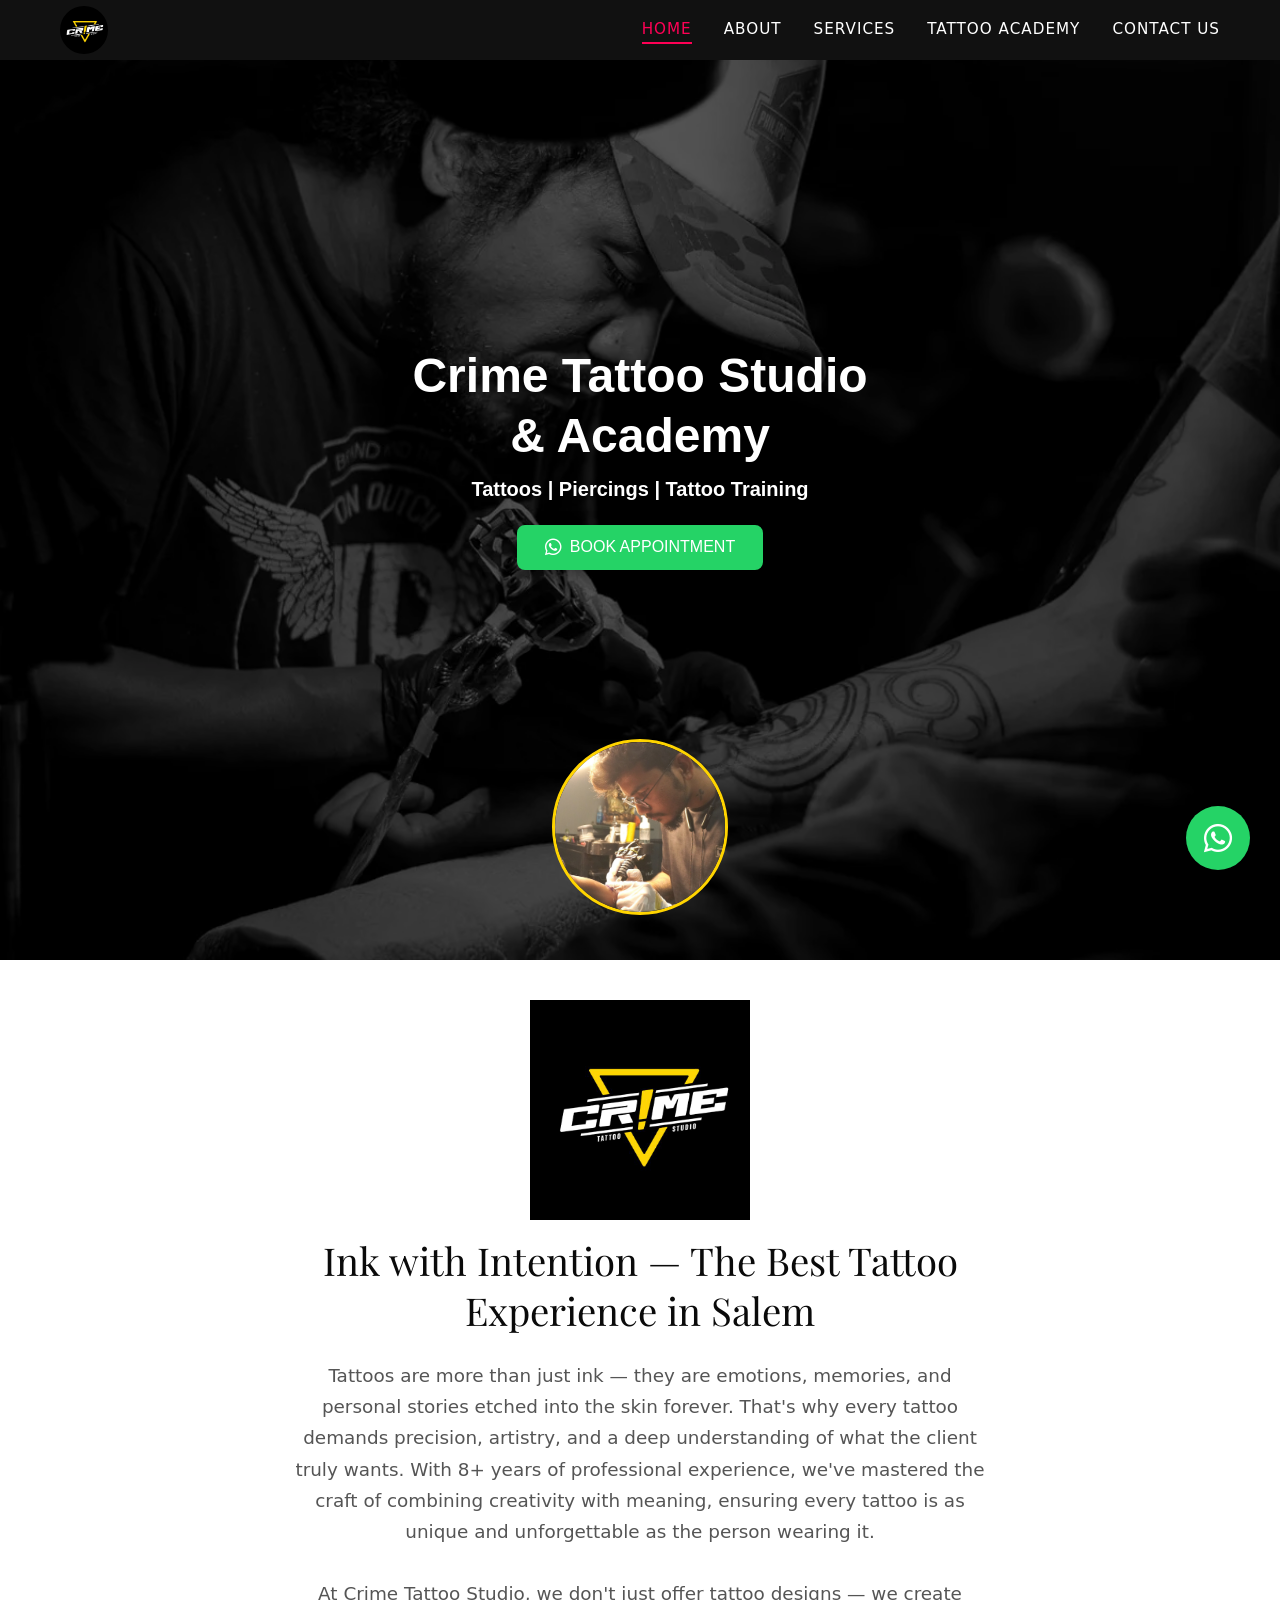
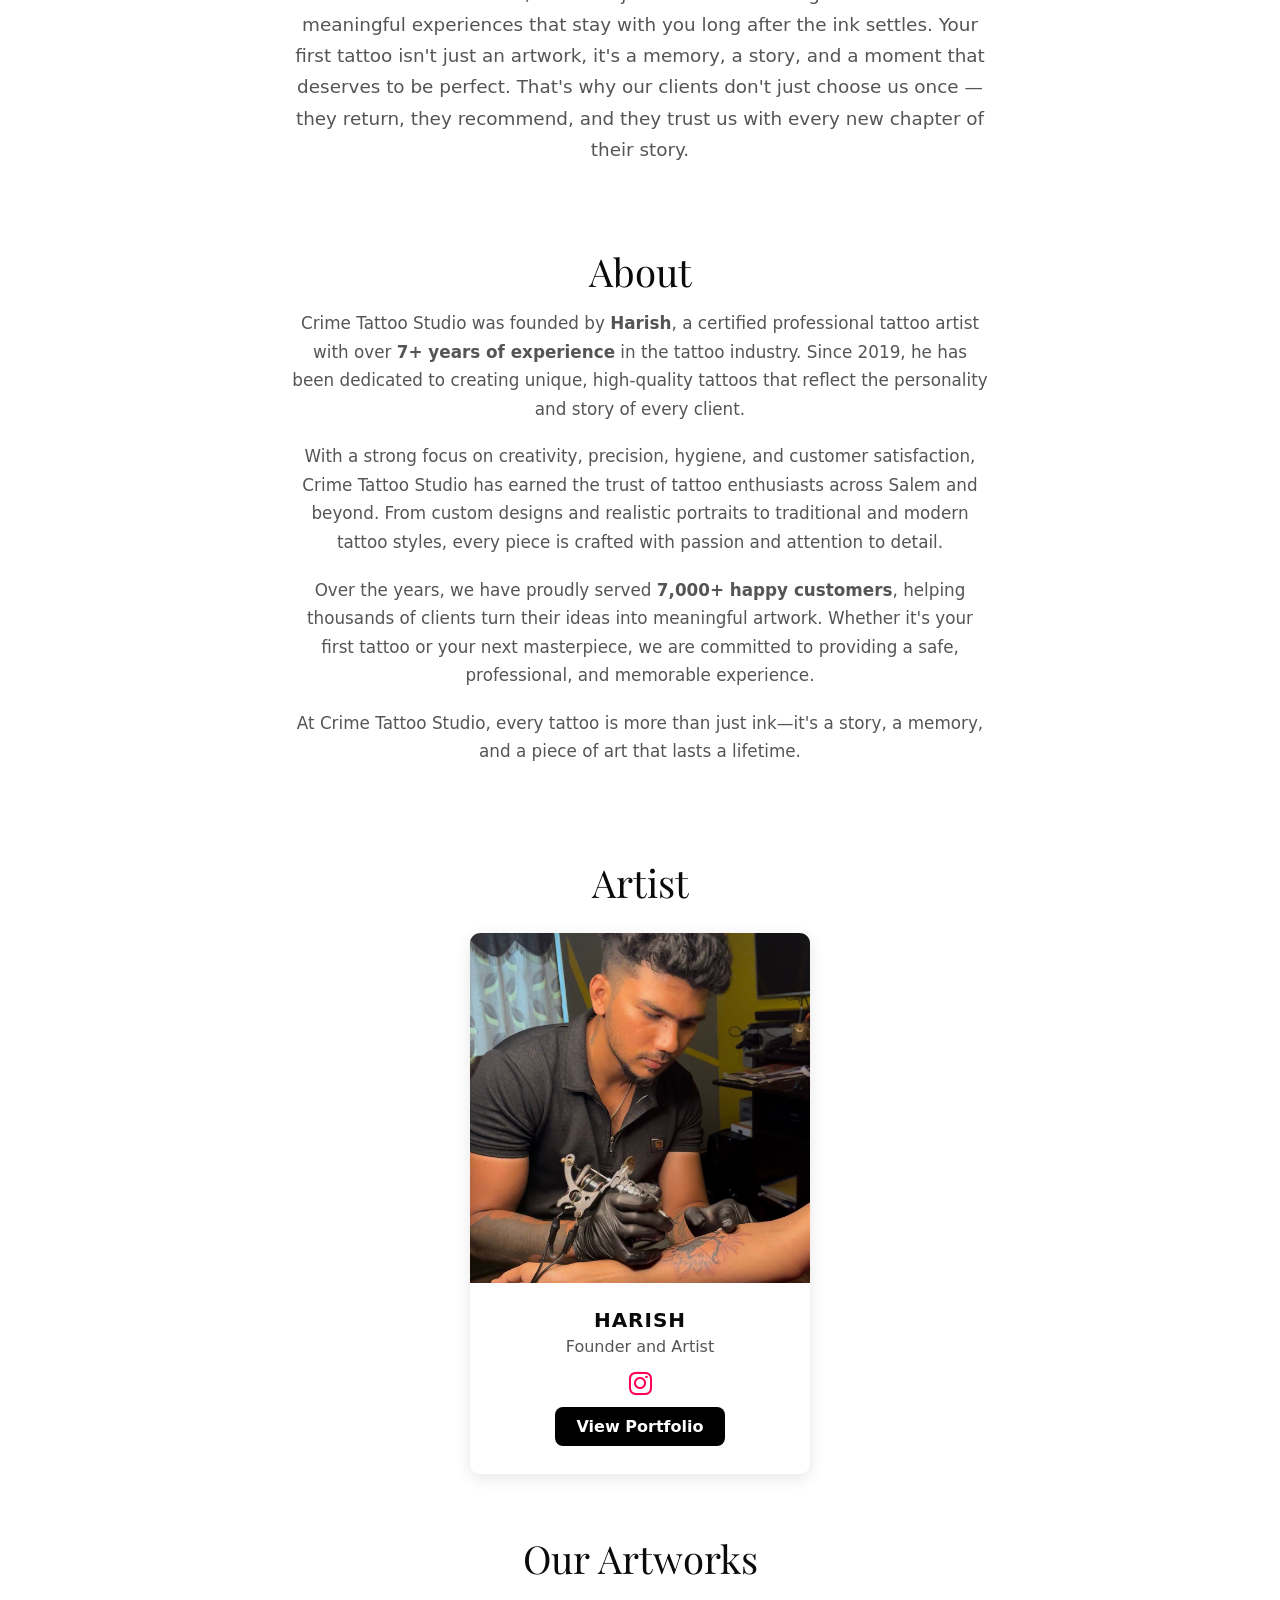
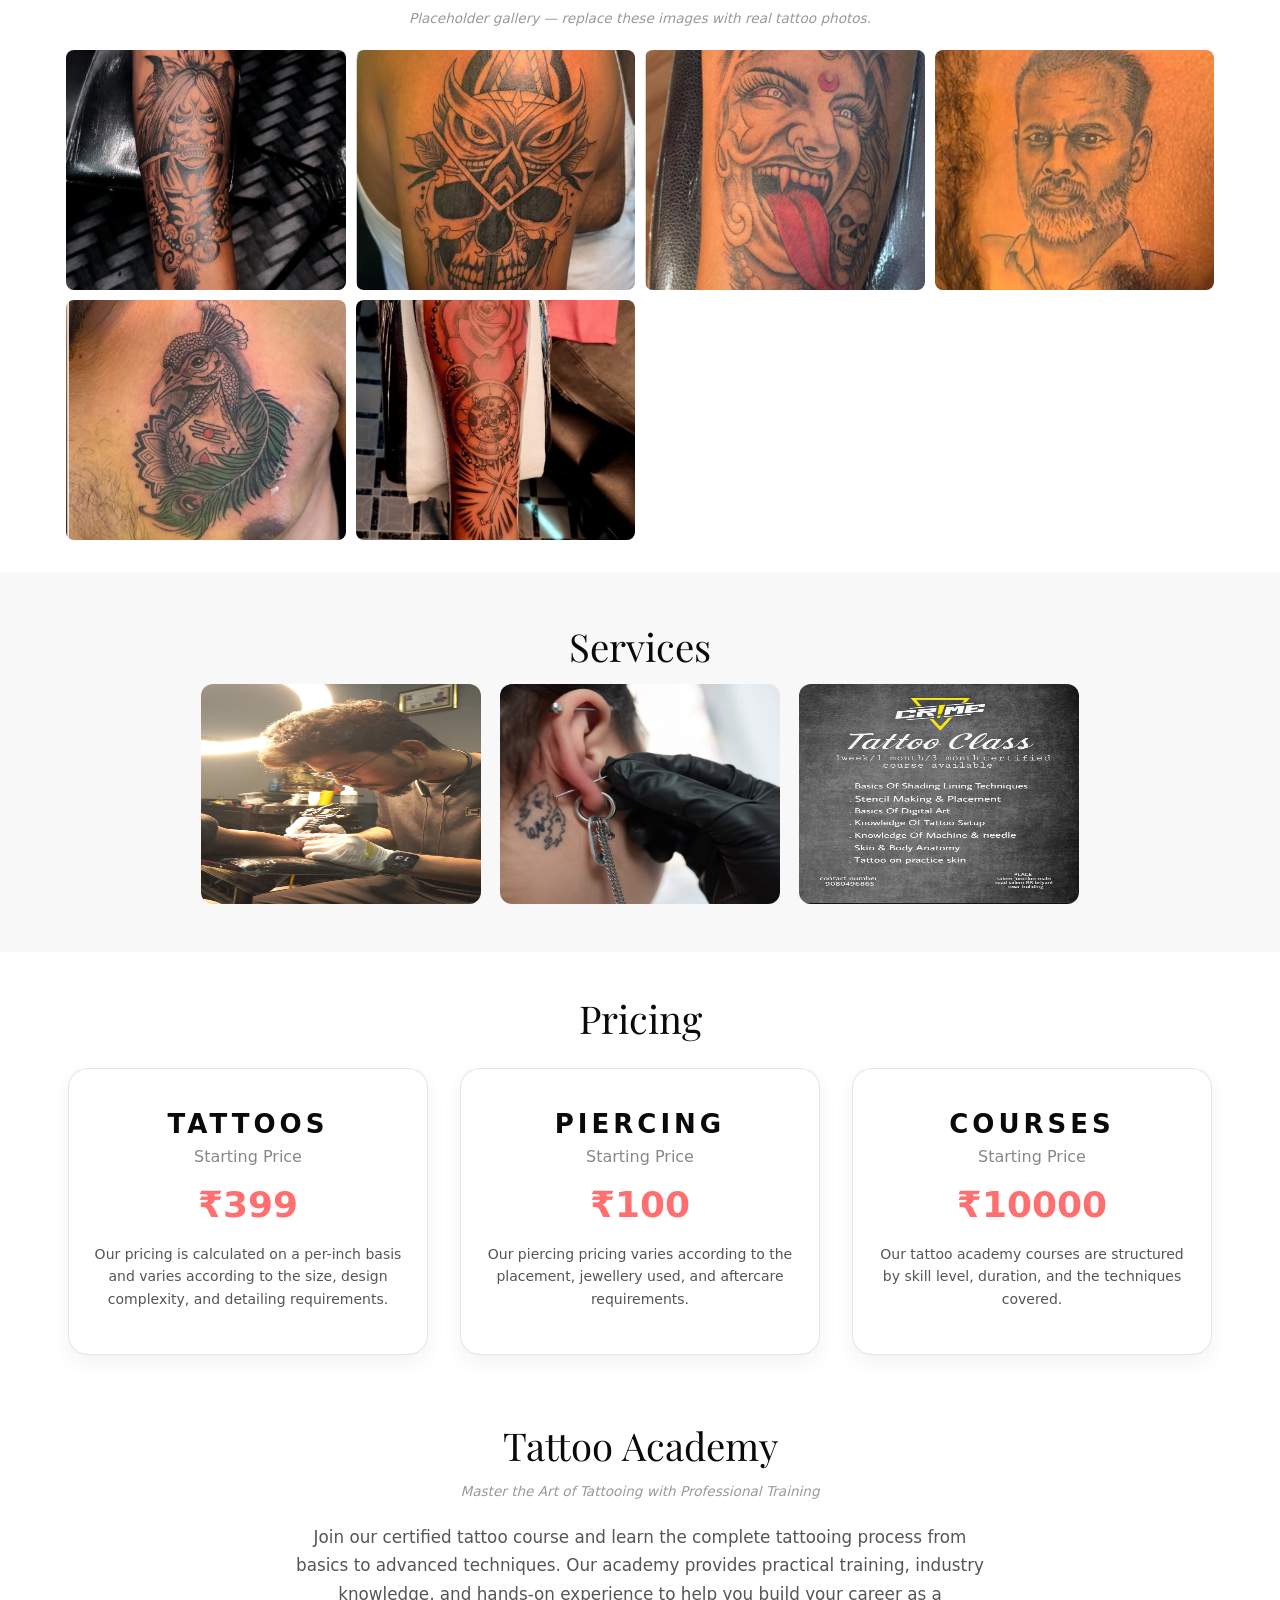
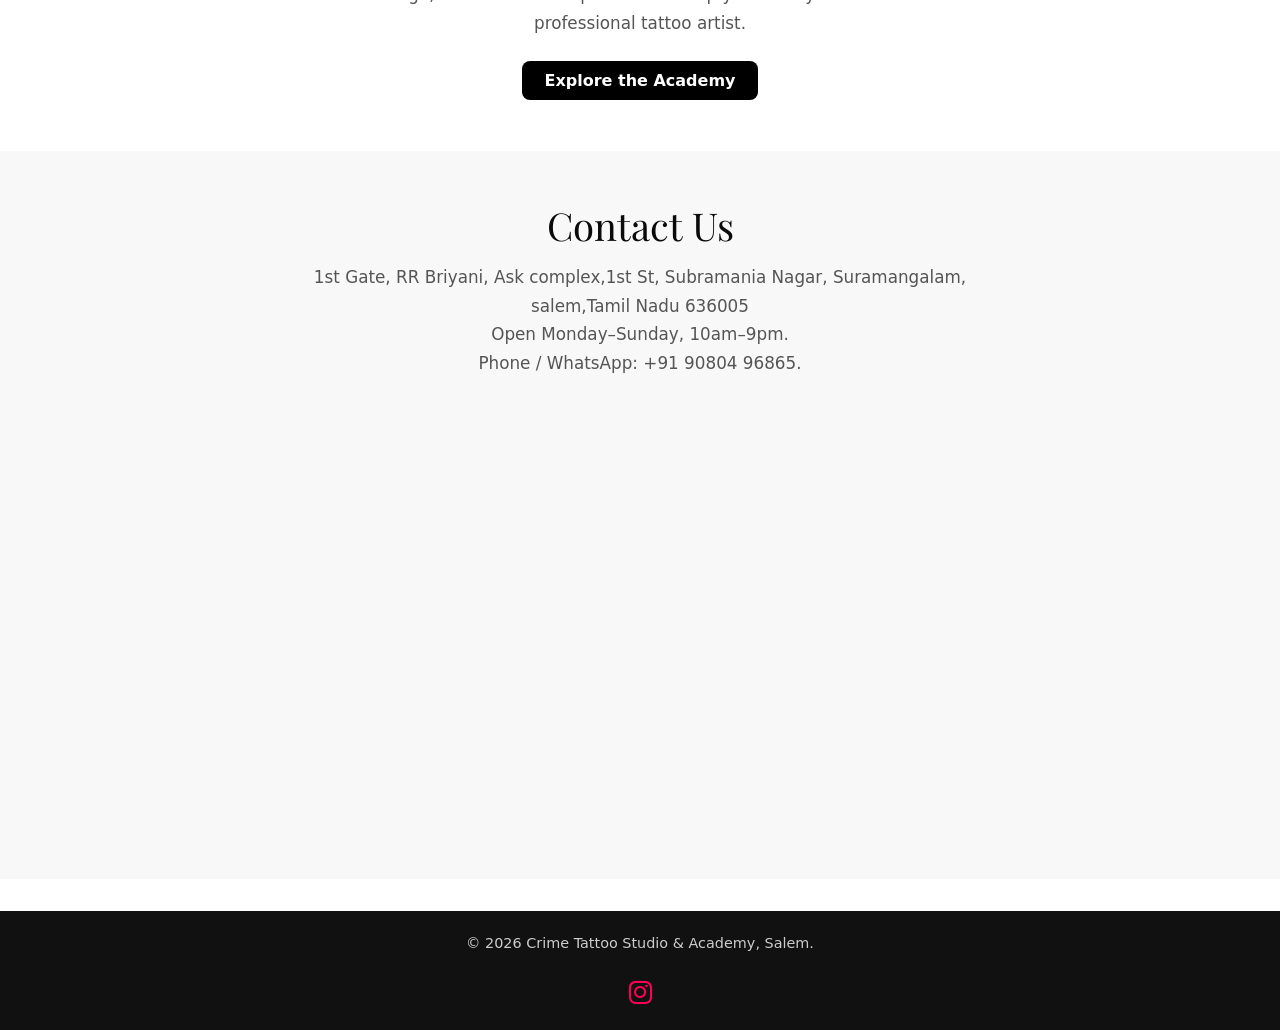
==== commit d7183861: "Change instagram icon" ====
--- a/index.html
+++ b/index.html
@@ -129,7 +129,7 @@
                 <a href="https://www.instagram.com/crime_tattoo_studio?utm_source=ig_web_button_share_sheet&igsh=ZDNlZDc0MzIxNw==" target="_blank" rel="noopener" class="insta-icon">
                     <i class="fa-brands fa-instagram"></i>
                 </a>
-                <a href="https://www.instagram.com/crime_tattoo_studio/?hl=en" class="portfolio-btn" target="_blank">
+                <a href="portfolio.html" class="portfolio-btn" target="_blank">
                     View Portfolio
                 </a>
             </div>
@@ -139,7 +139,7 @@
       <!-- ---------------------------------------------------------------- artworks ---------------------------------------------------------------- -->
     <div class="art-work" id="artworks">
         <h1>Our Artworks</h1>
-    
+        <p class="placeholder-note">Placeholder gallery — replace these images with real tattoo photos.</p>
         <div class="artwork-grid">
             <img src="image/art-1.jpg" alt="Tattoo artwork 1" class="artwork-img">
             <img src="image/art-2.jpeg" alt="Tattoo artwork 2" class="artwork-img">
@@ -241,7 +241,7 @@
         <p>&copy; 2026 Crime Tattoo Studio &amp; Academy, Salem.</p>
         <div>
             <a href="https://www.instagram.com/crime_tattoo_studio?utm_source=ig_web_button_share_sheet&igsh=ZDNlZDc0MzIxNw==" target="_blank" rel="noopener" class="insta-icon">
-                    <i class="fa-brands fa-instagram"></i>
+                    <i class="fa-brands fa-instagram" style="margin-top: 0.9rem !important;"></i>
                 </a>
 
         </div>
@@ -258,4 +258,4 @@
         }
     </script>
 </body>
-</html>
+</html>
--- a/css/index.css.css
+++ b/css/index.css.css
@@ -627,6 +627,10 @@
   margin: 0;
 }
 
+footer div {
+  margin-top: 0.9rem;
+}
+
 /* ==========================================================================
    Tattoo Academy page
    ========================================================================== */
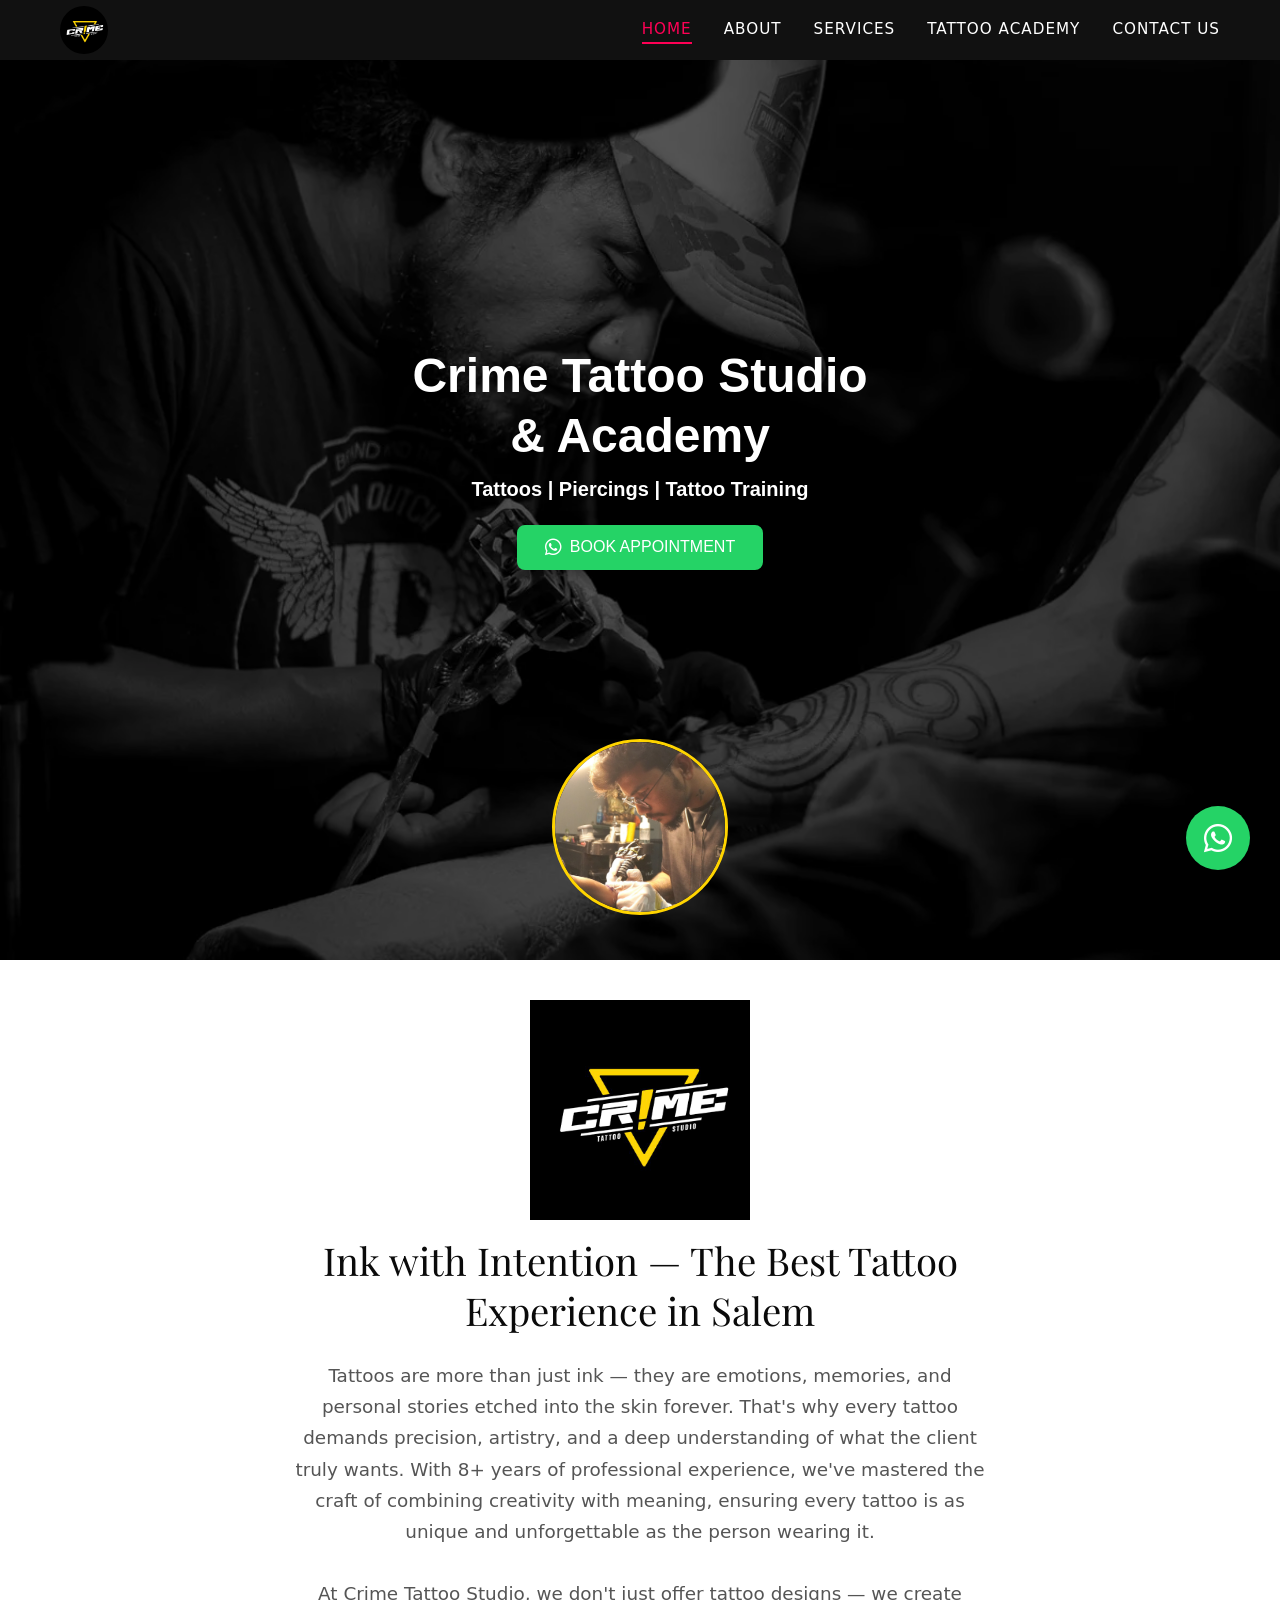
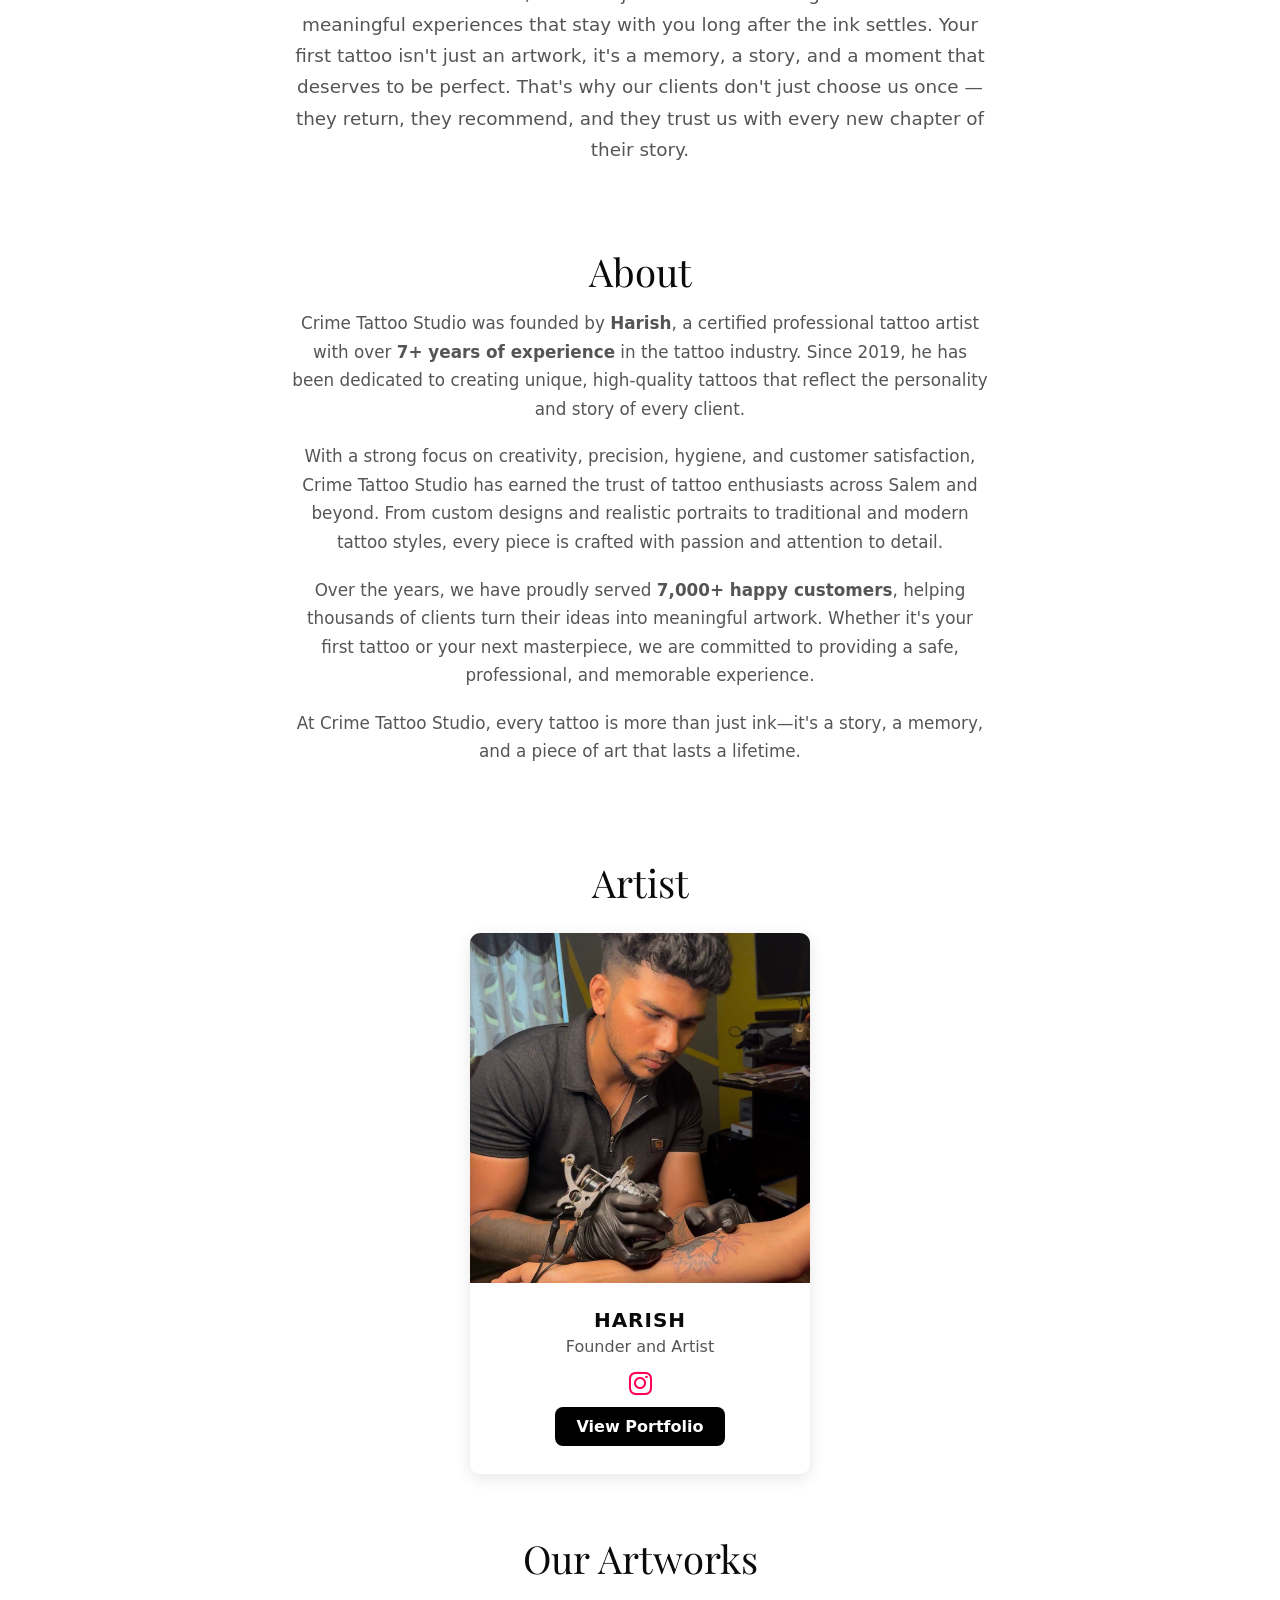
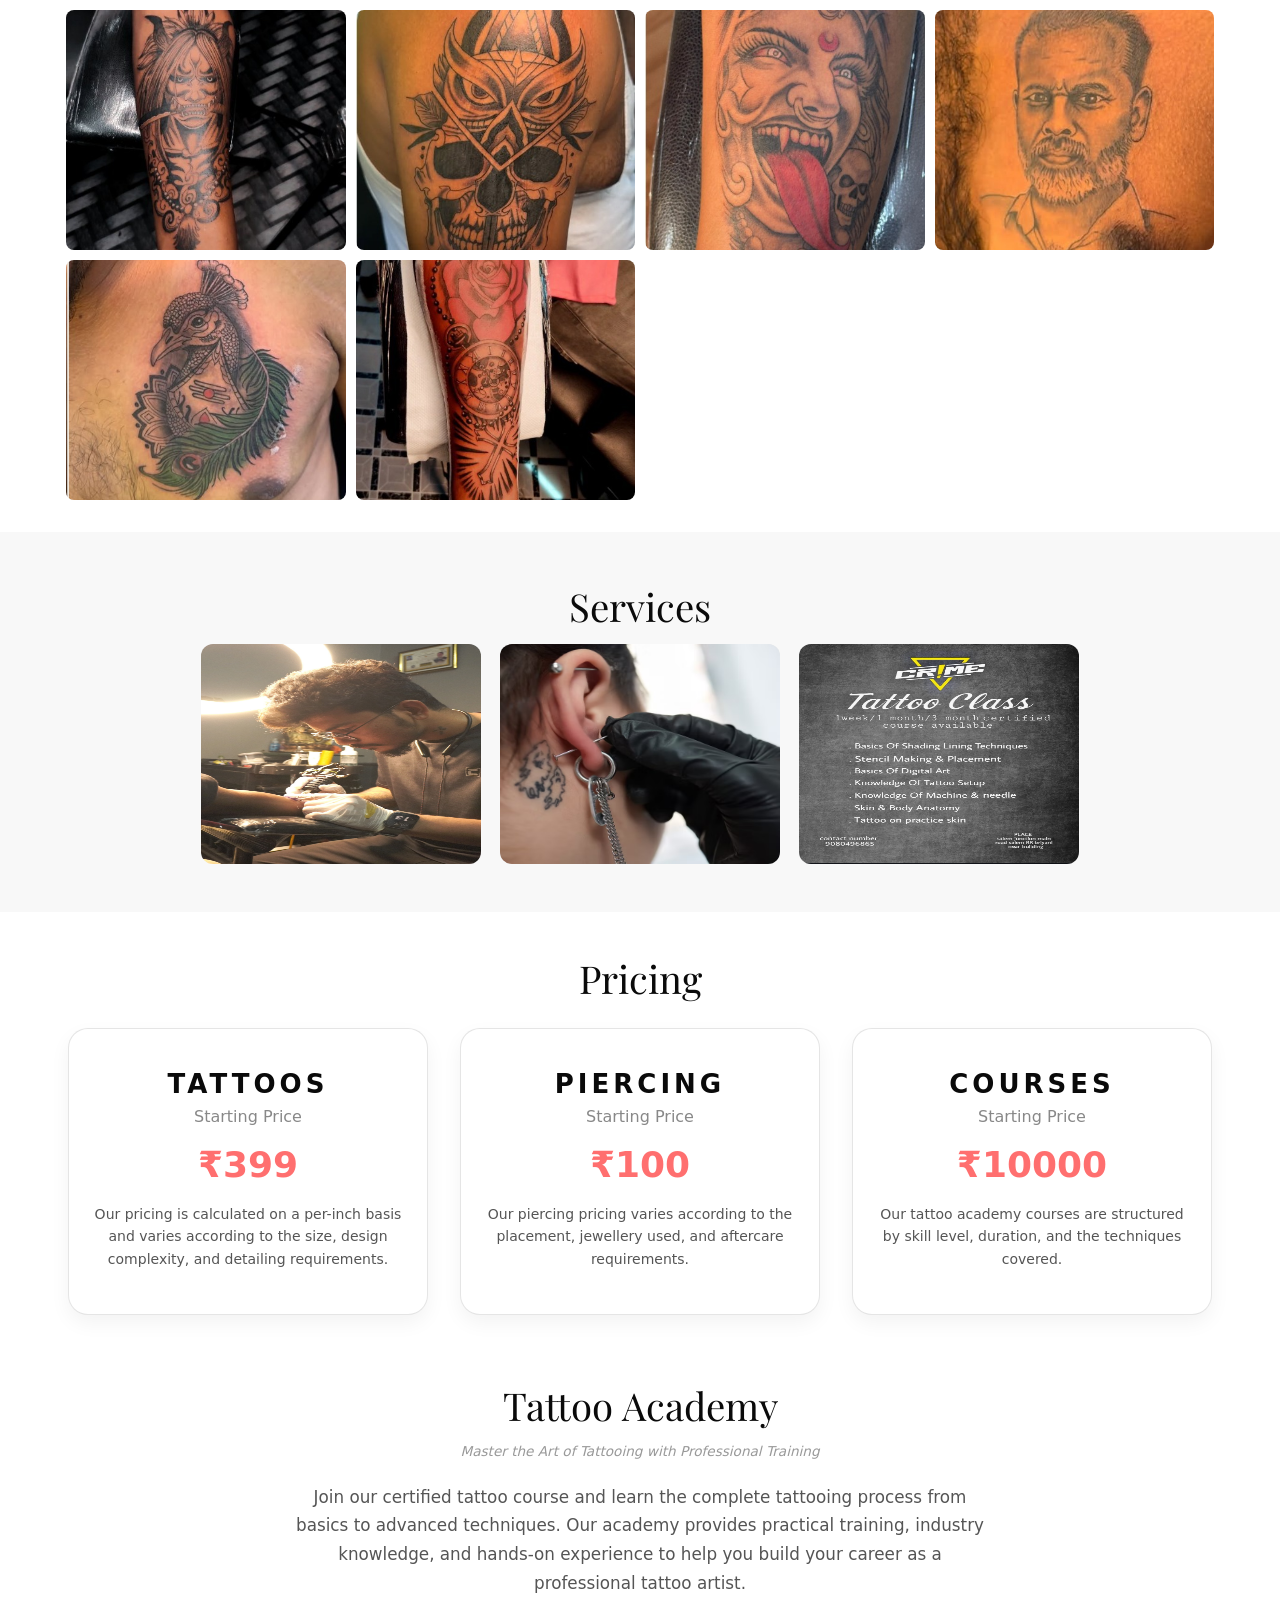
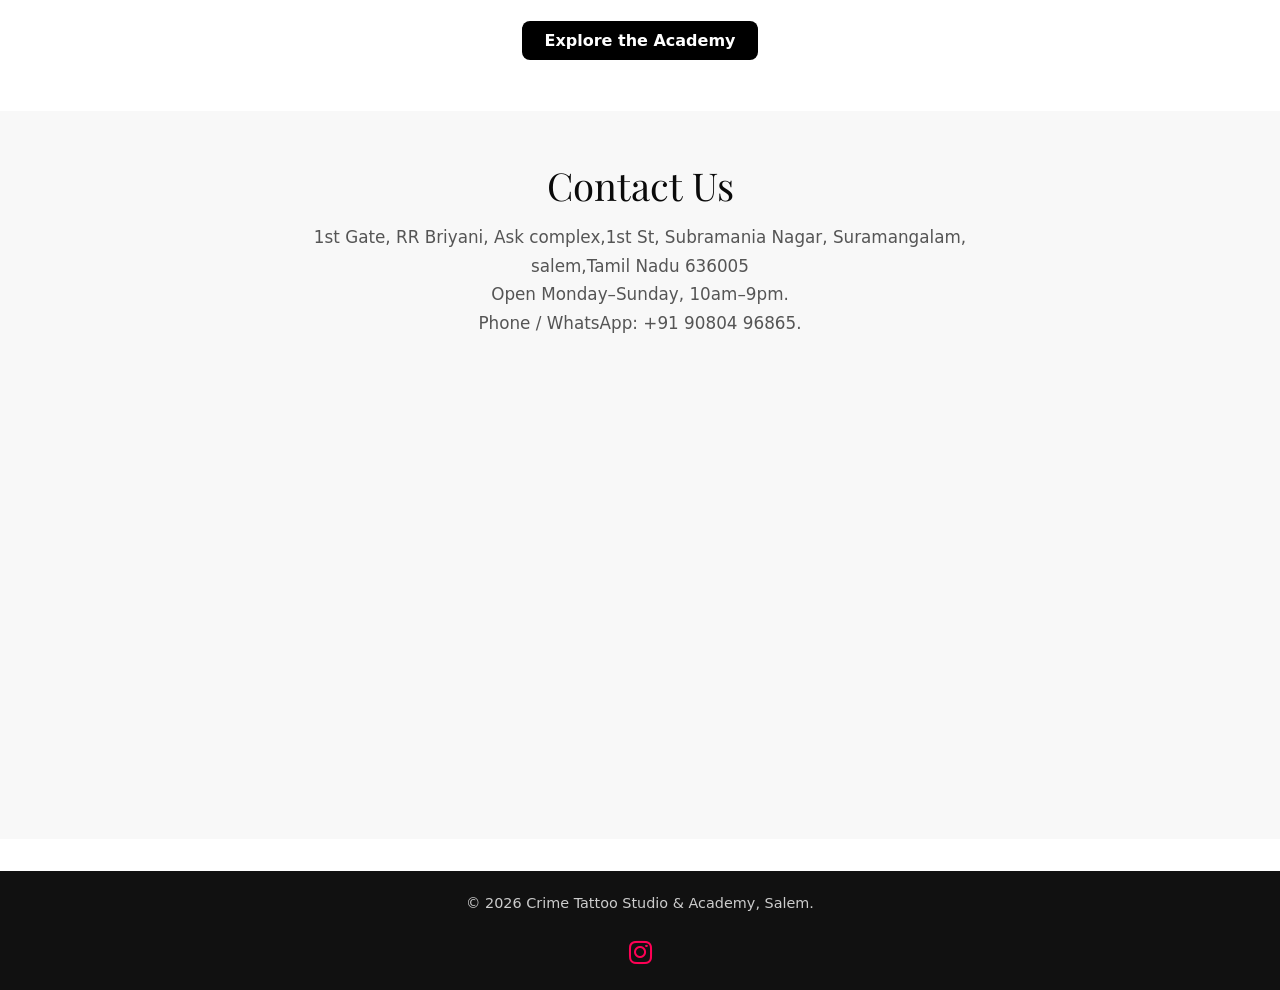
==== commit 52d9fab7: "Merge branch 'main' of https://github.com/AruneshN/crime_tattoo_studio" ====
--- a/index.html
+++ b/index.html
@@ -129,7 +129,7 @@
                 <a href="https://www.instagram.com/crime_tattoo_studio?utm_source=ig_web_button_share_sheet&igsh=ZDNlZDc0MzIxNw==" target="_blank" rel="noopener" class="insta-icon">
                     <i class="fa-brands fa-instagram"></i>
                 </a>
-                <a href="portfolio.html" class="portfolio-btn" target="_blank">
+                <a href="https://www.instagram.com/crime_tattoo_studio/?hl=en" class="portfolio-btn" target="_blank">
                     View Portfolio
                 </a>
             </div>
@@ -139,7 +139,7 @@
       <!-- ---------------------------------------------------------------- artworks ---------------------------------------------------------------- -->
     <div class="art-work" id="artworks">
         <h1>Our Artworks</h1>
-        <p class="placeholder-note">Placeholder gallery — replace these images with real tattoo photos.</p>
+    
         <div class="artwork-grid">
             <img src="image/art-1.jpg" alt="Tattoo artwork 1" class="artwork-img">
             <img src="image/art-2.jpeg" alt="Tattoo artwork 2" class="artwork-img">
@@ -258,4 +258,4 @@
         }
     </script>
 </body>
-</html>+</html>
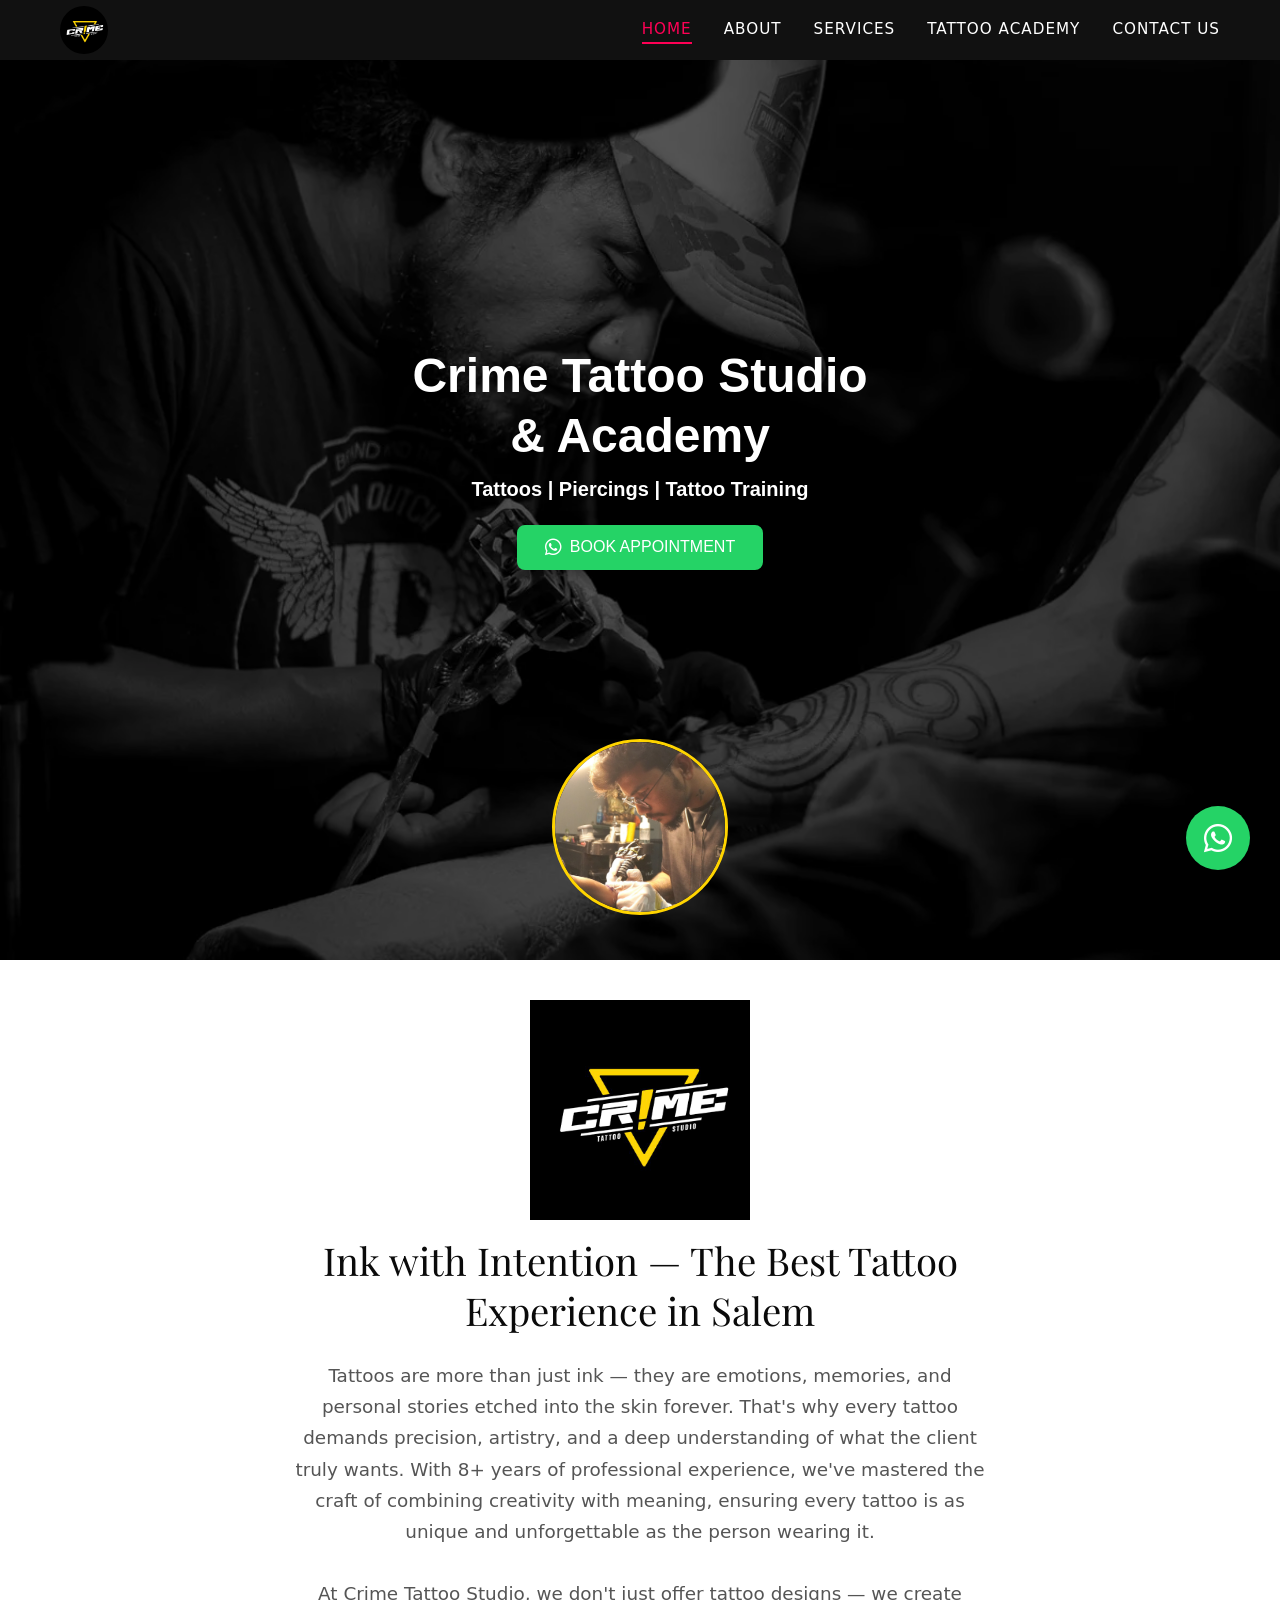
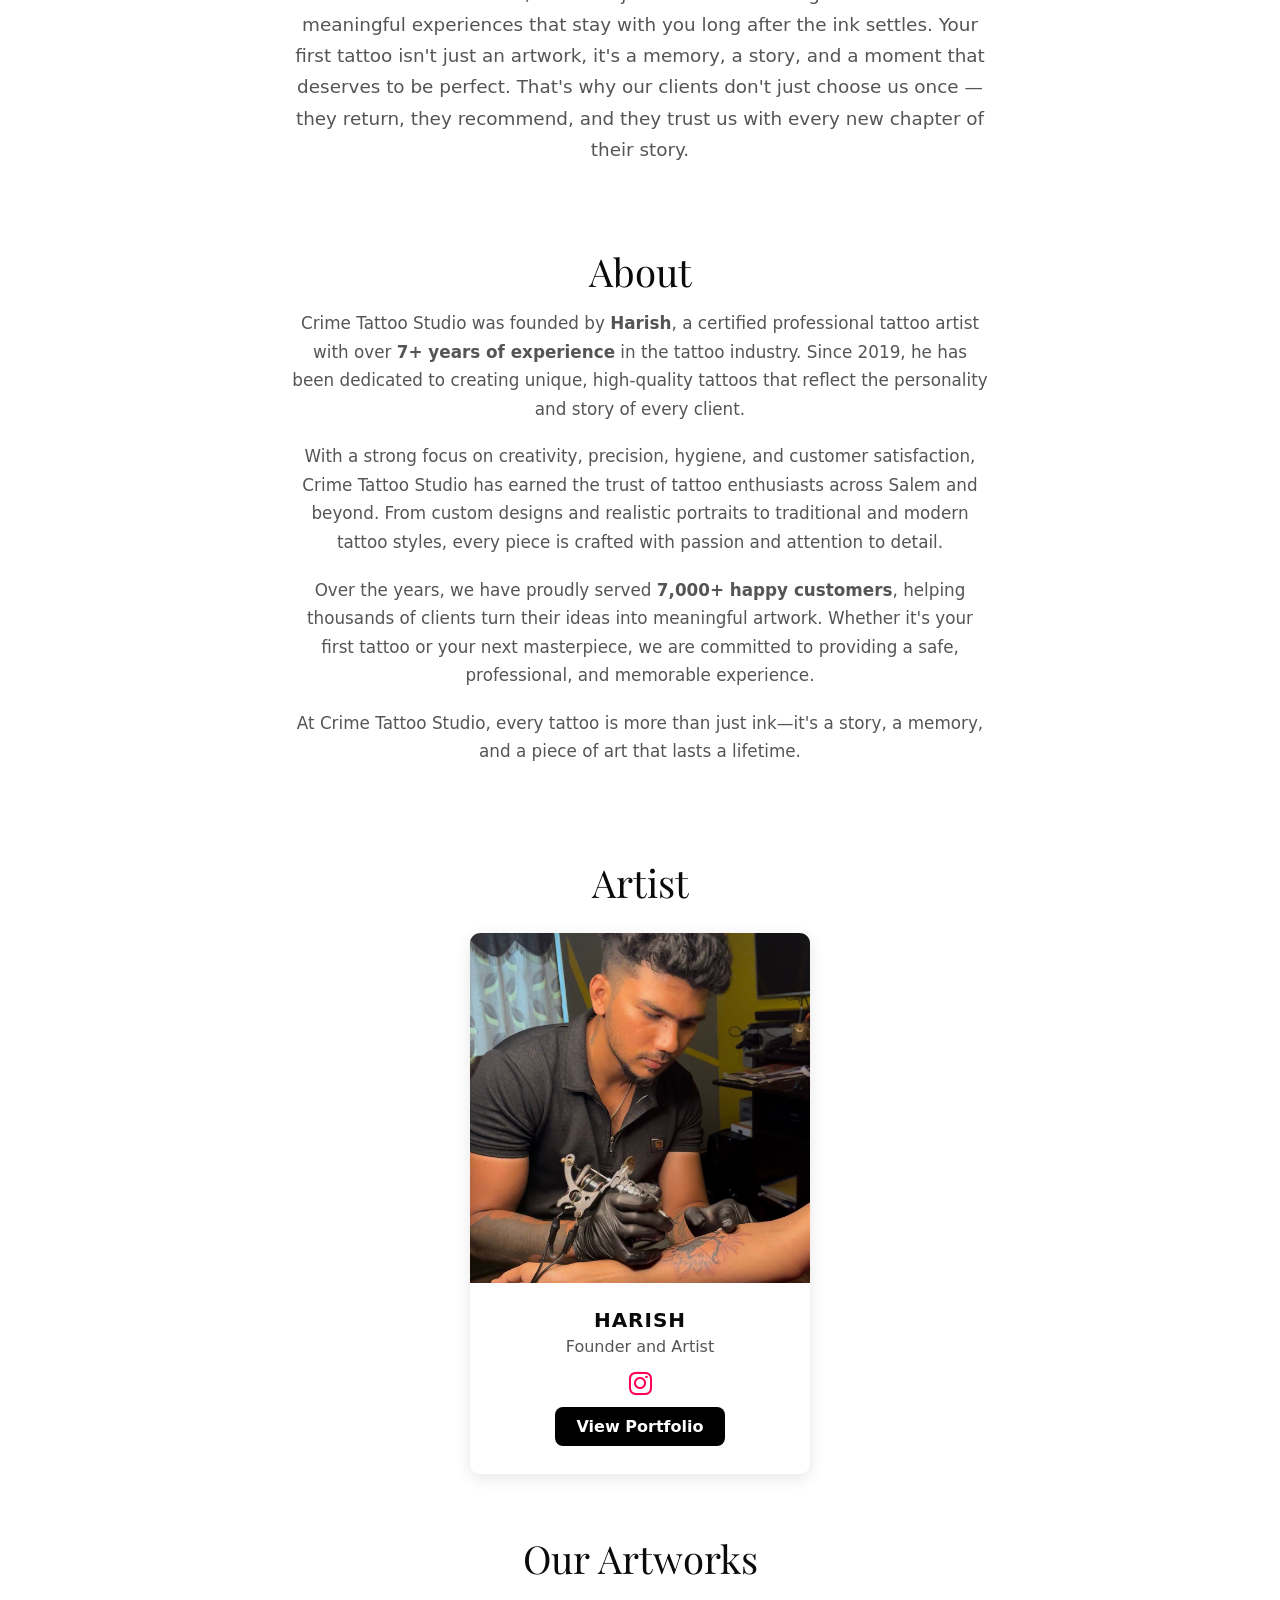
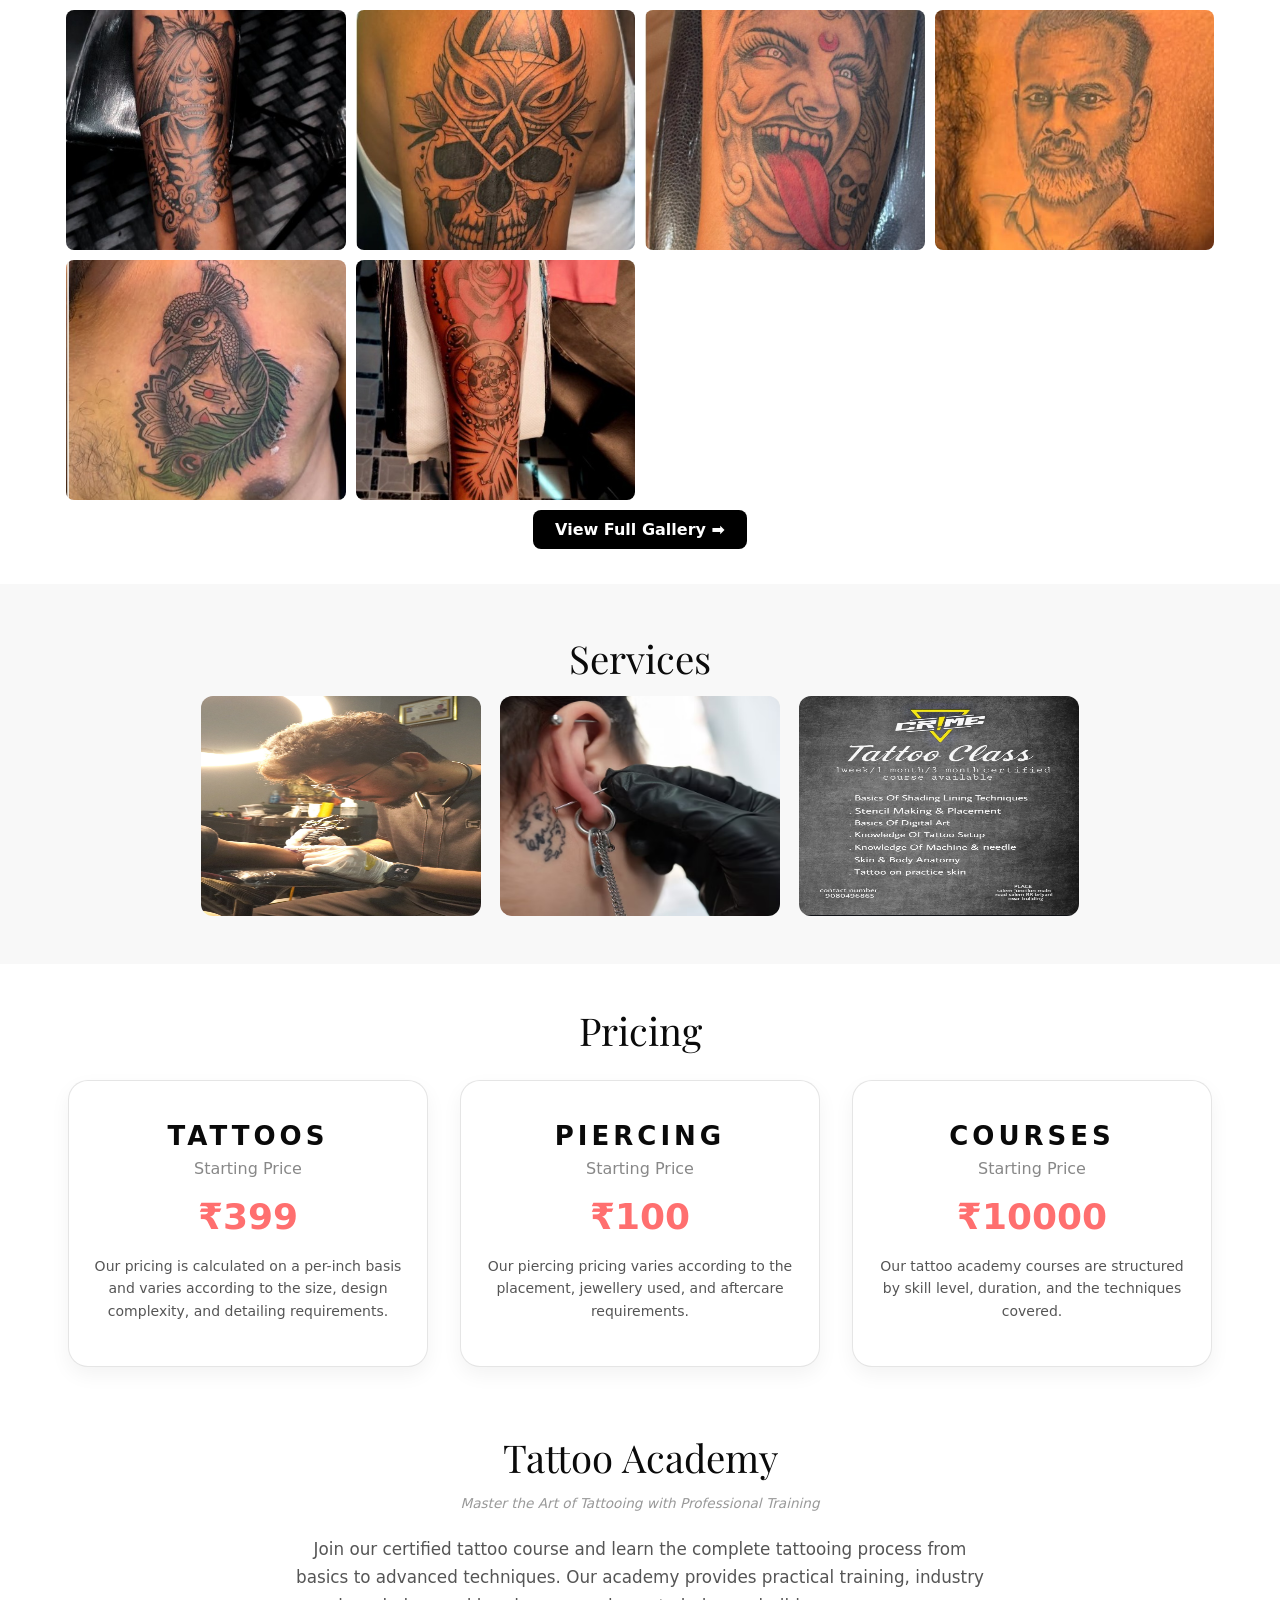
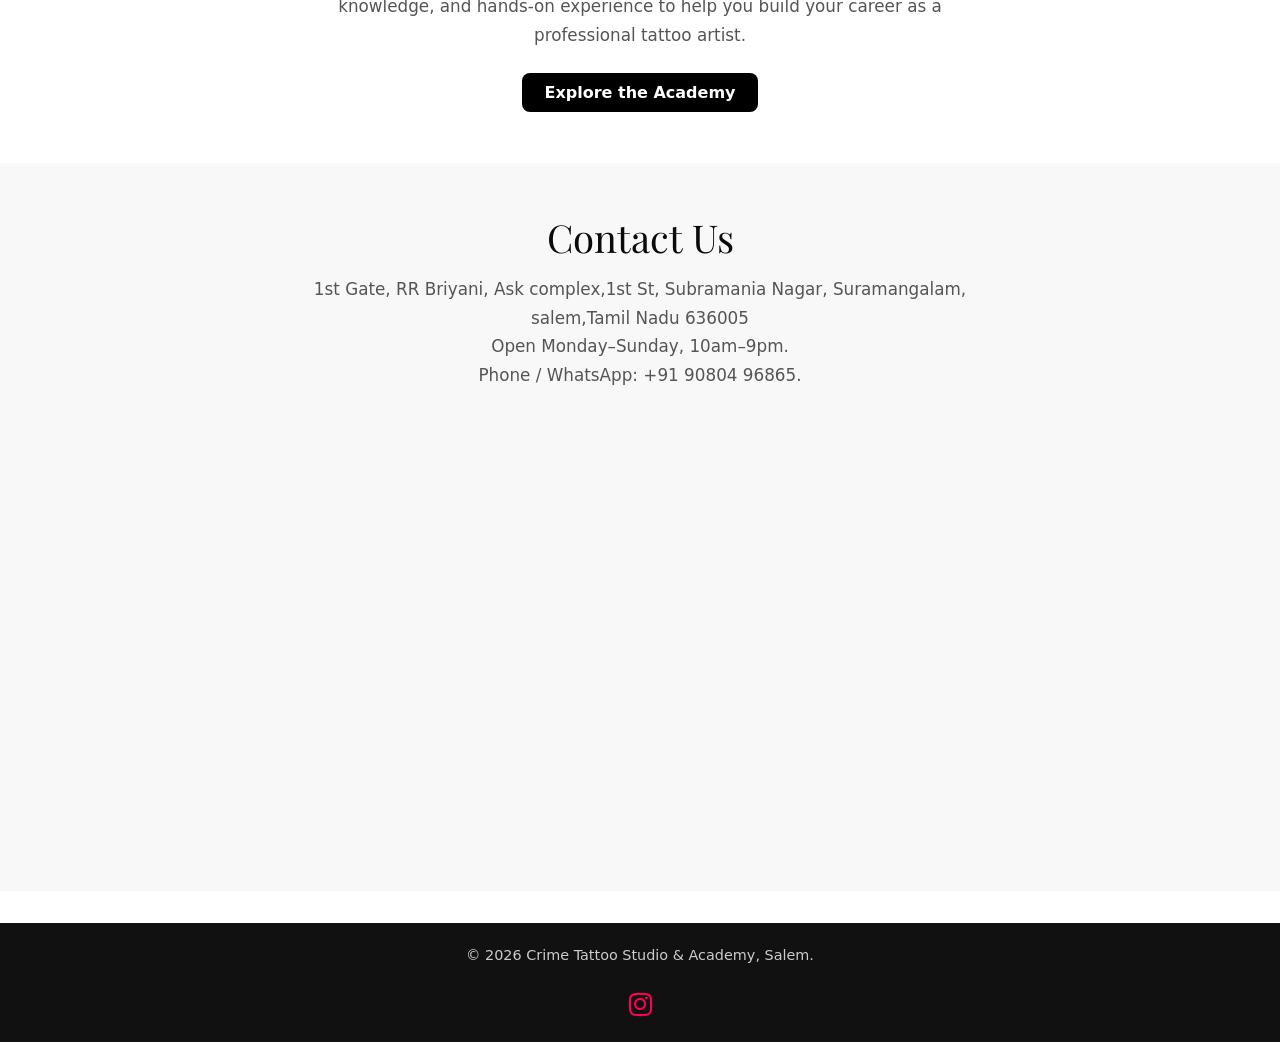
==== commit 63cef579: "add course page" ====
--- a/index.html
+++ b/index.html
@@ -148,6 +148,9 @@
             <img src="image/art-5.jpeg" alt="Tattoo artwork 5" class="artwork-img">
             <img src="image/art-6.jpeg" alt="Tattoo artwork 6" class="artwork-img">
         </div>
+        <a href="https://www.instagram.com/crime_tattoo_studio/?hl=en" class="portfolio-btn" target="_blank">
+                    View Full Gallery ➡ 
+                </a>
     </div>
 
     <!-- ---------------------------------------------------------------- AESTHETICS (placeholder — replace with real content) ---------------------------------------------------------------- -->
@@ -187,13 +190,13 @@
             <h3 class="price">₹100</h3>
             <p class="desc">Our piercing pricing varies according to the placement, jewellery used, and aftercare requirements.</p>
         </div>
-
+<a href="academy.html" style="text-decoration: none;">
         <div class="price-card">
             <h2>COURSES</h2>
             <p class="sub">Starting Price</p>
             <h3 class="price">₹10000</h3>
             <p class="desc">Our tattoo academy courses are structured by skill level, duration, and the techniques covered.</p>
-        </div>
+        </div></a>
     </div>
 
 
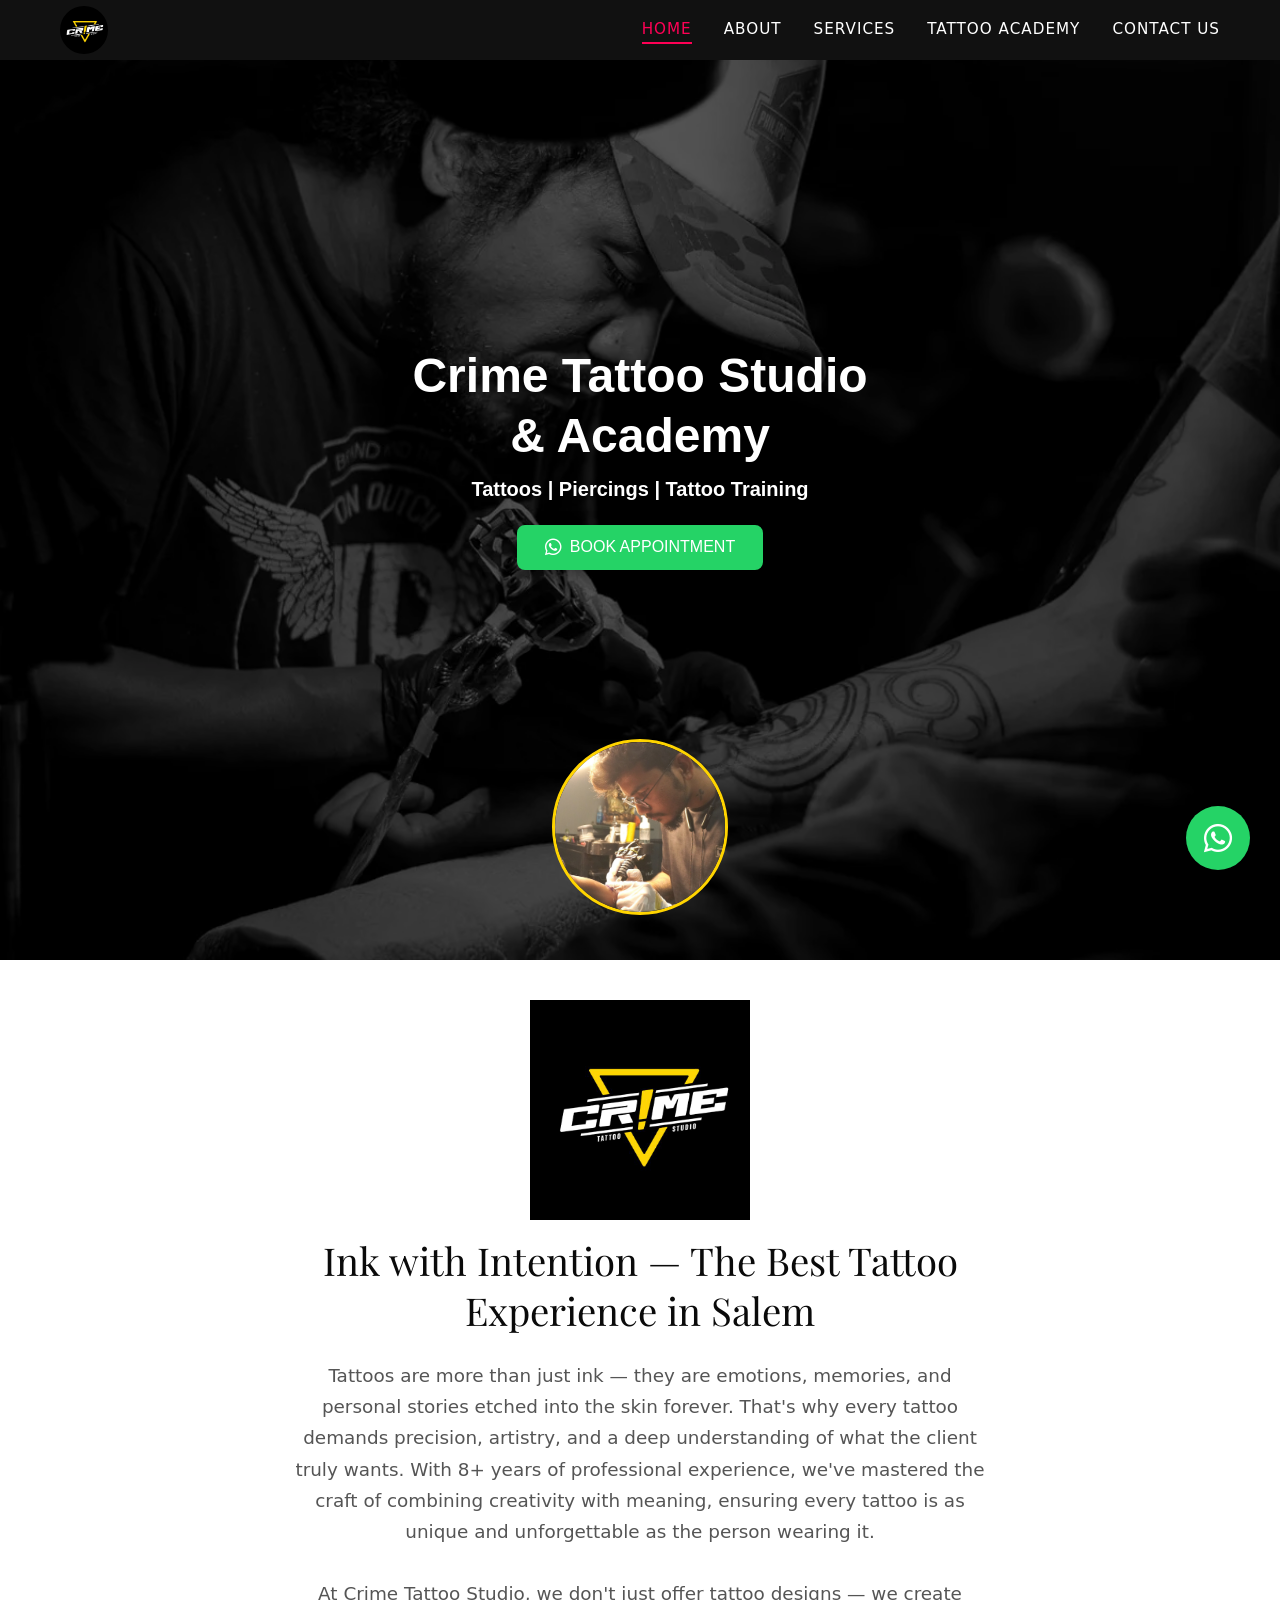
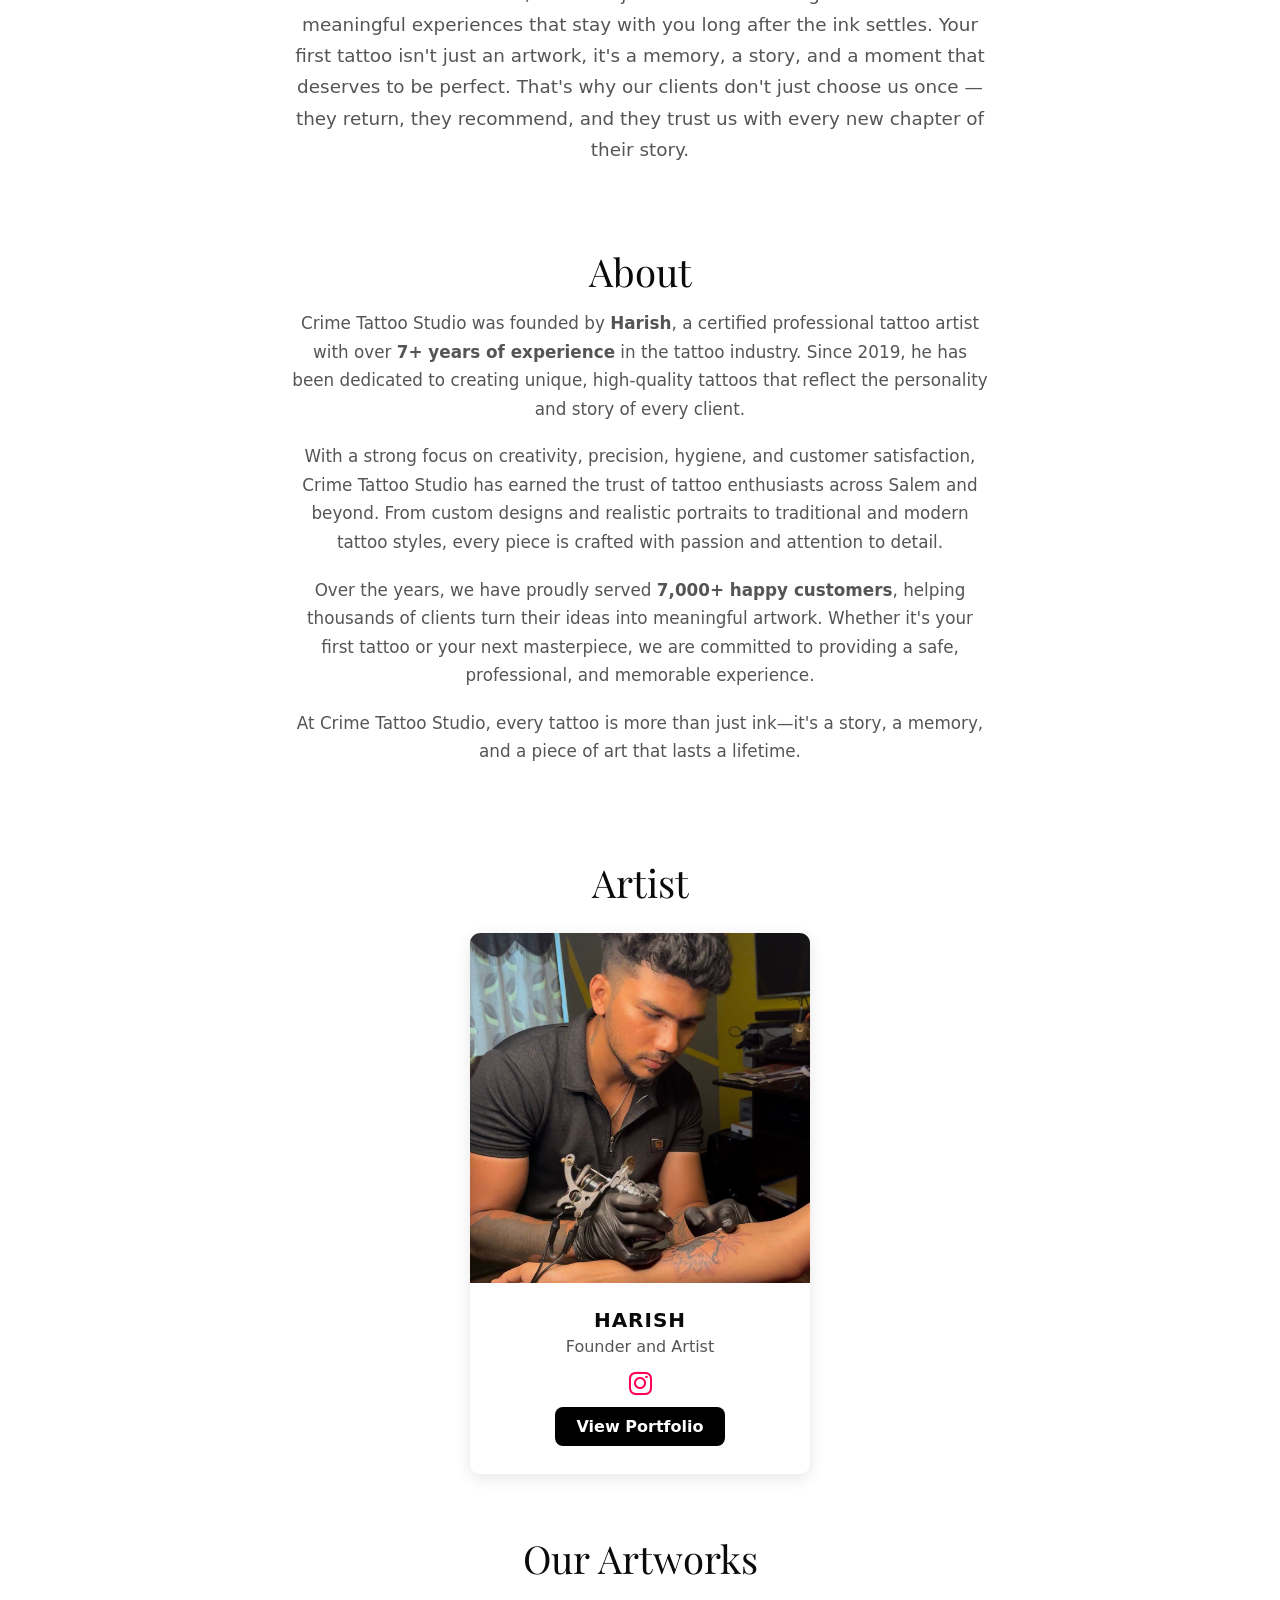
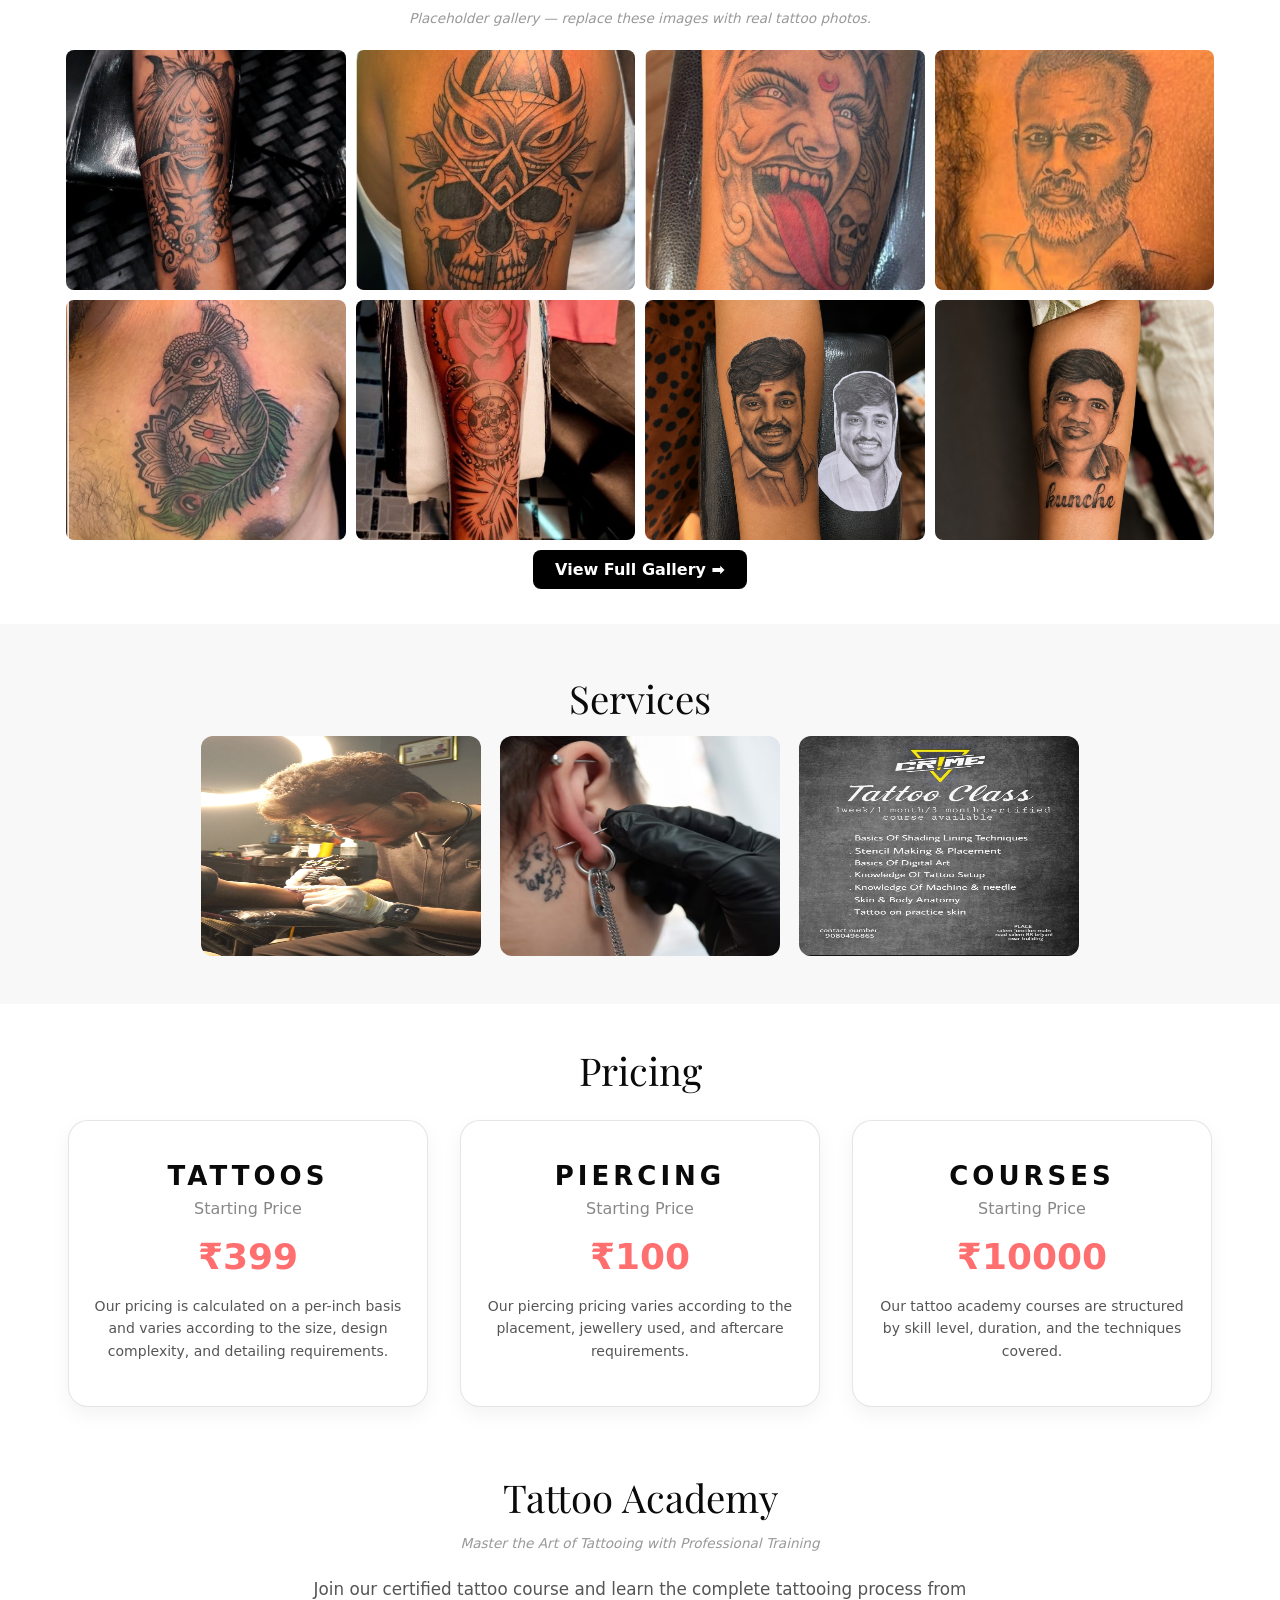
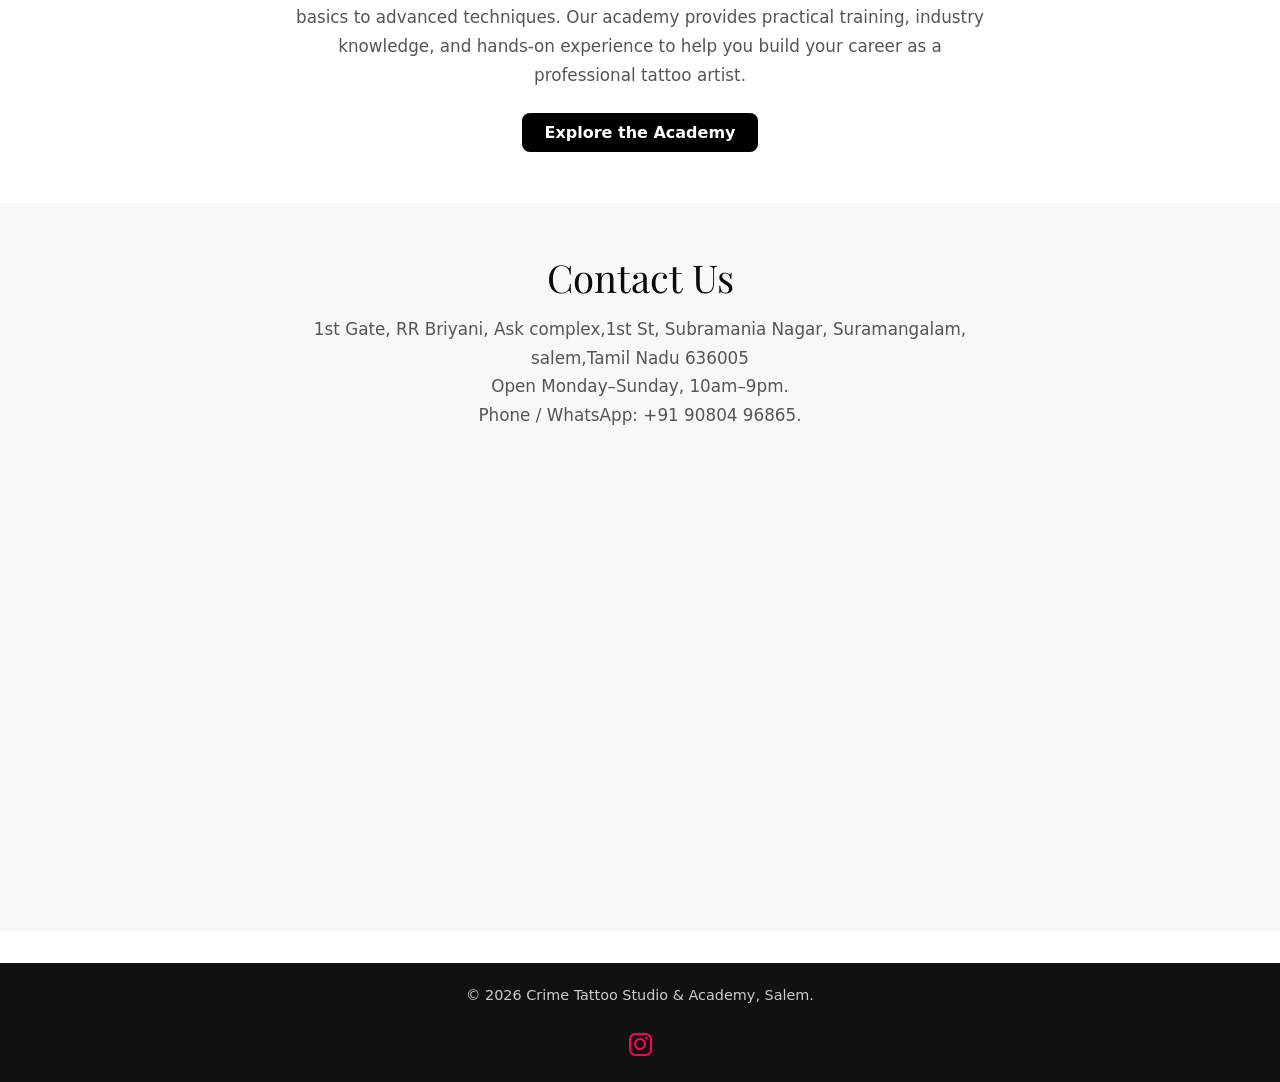
==== commit 10fb6dbb: "update" ====
--- a/index.html
+++ b/index.html
@@ -129,7 +129,7 @@
                 <a href="https://www.instagram.com/crime_tattoo_studio?utm_source=ig_web_button_share_sheet&igsh=ZDNlZDc0MzIxNw==" target="_blank" rel="noopener" class="insta-icon">
                     <i class="fa-brands fa-instagram"></i>
                 </a>
-                <a href="https://www.instagram.com/crime_tattoo_studio/?hl=en" class="portfolio-btn" target="_blank">
+                <a href="portfolio.html" class="portfolio-btn" target="_blank">
                     View Portfolio
                 </a>
             </div>
@@ -139,7 +139,7 @@
       <!-- ---------------------------------------------------------------- artworks ---------------------------------------------------------------- -->
     <div class="art-work" id="artworks">
         <h1>Our Artworks</h1>
-    
+        <p class="placeholder-note">Placeholder gallery — replace these images with real tattoo photos.</p>
         <div class="artwork-grid">
             <img src="image/art-1.jpg" alt="Tattoo artwork 1" class="artwork-img">
             <img src="image/art-2.jpeg" alt="Tattoo artwork 2" class="artwork-img">
@@ -147,8 +147,11 @@
             <img src="image/art-4.jpeg" alt="Tattoo artwork 4" class="artwork-img">
             <img src="image/art-5.jpeg" alt="Tattoo artwork 5" class="artwork-img">
             <img src="image/art-6.jpeg" alt="Tattoo artwork 6" class="artwork-img">
-        </div>
-        <a href="https://www.instagram.com/crime_tattoo_studio/?hl=en" class="portfolio-btn" target="_blank">
+                        <img src="image/IMG_9804.PNG" alt="Tattoo artwork 6" class="artwork-img">
+            <img src="image/IMG_9798.PNG" alt="Tattoo artwork 6" class="artwork-img">
+
+        </div>
+         <a href="https://www.instagram.com/crime_tattoo_studio/?hl=en" class="portfolio-btn" target="_blank">
                     View Full Gallery ➡ 
                 </a>
     </div>
@@ -190,13 +193,13 @@
             <h3 class="price">₹100</h3>
             <p class="desc">Our piercing pricing varies according to the placement, jewellery used, and aftercare requirements.</p>
         </div>
-<a href="academy.html" style="text-decoration: none;">
+
         <div class="price-card">
             <h2>COURSES</h2>
             <p class="sub">Starting Price</p>
             <h3 class="price">₹10000</h3>
             <p class="desc">Our tattoo academy courses are structured by skill level, duration, and the techniques covered.</p>
-        </div></a>
+        </div>
     </div>
 
 
@@ -261,4 +264,4 @@
         }
     </script>
 </body>
-</html>
+</html>
